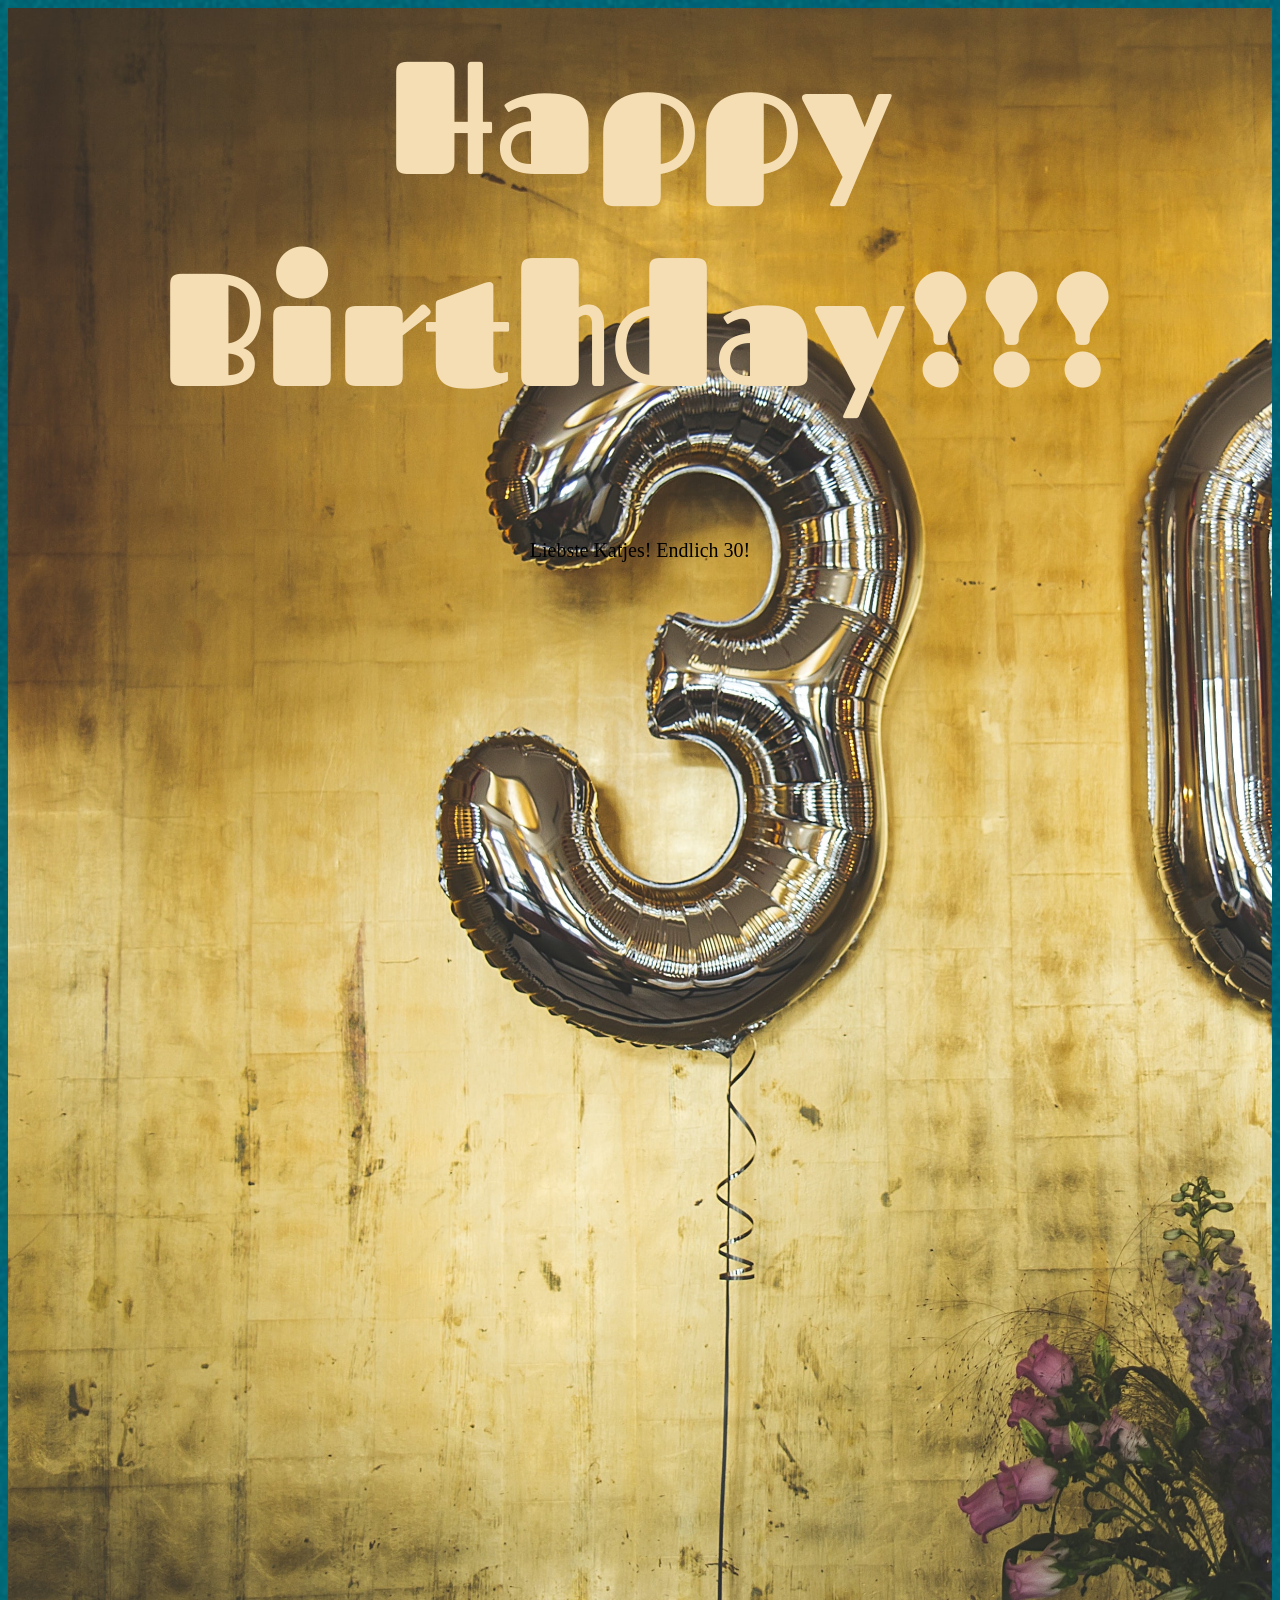
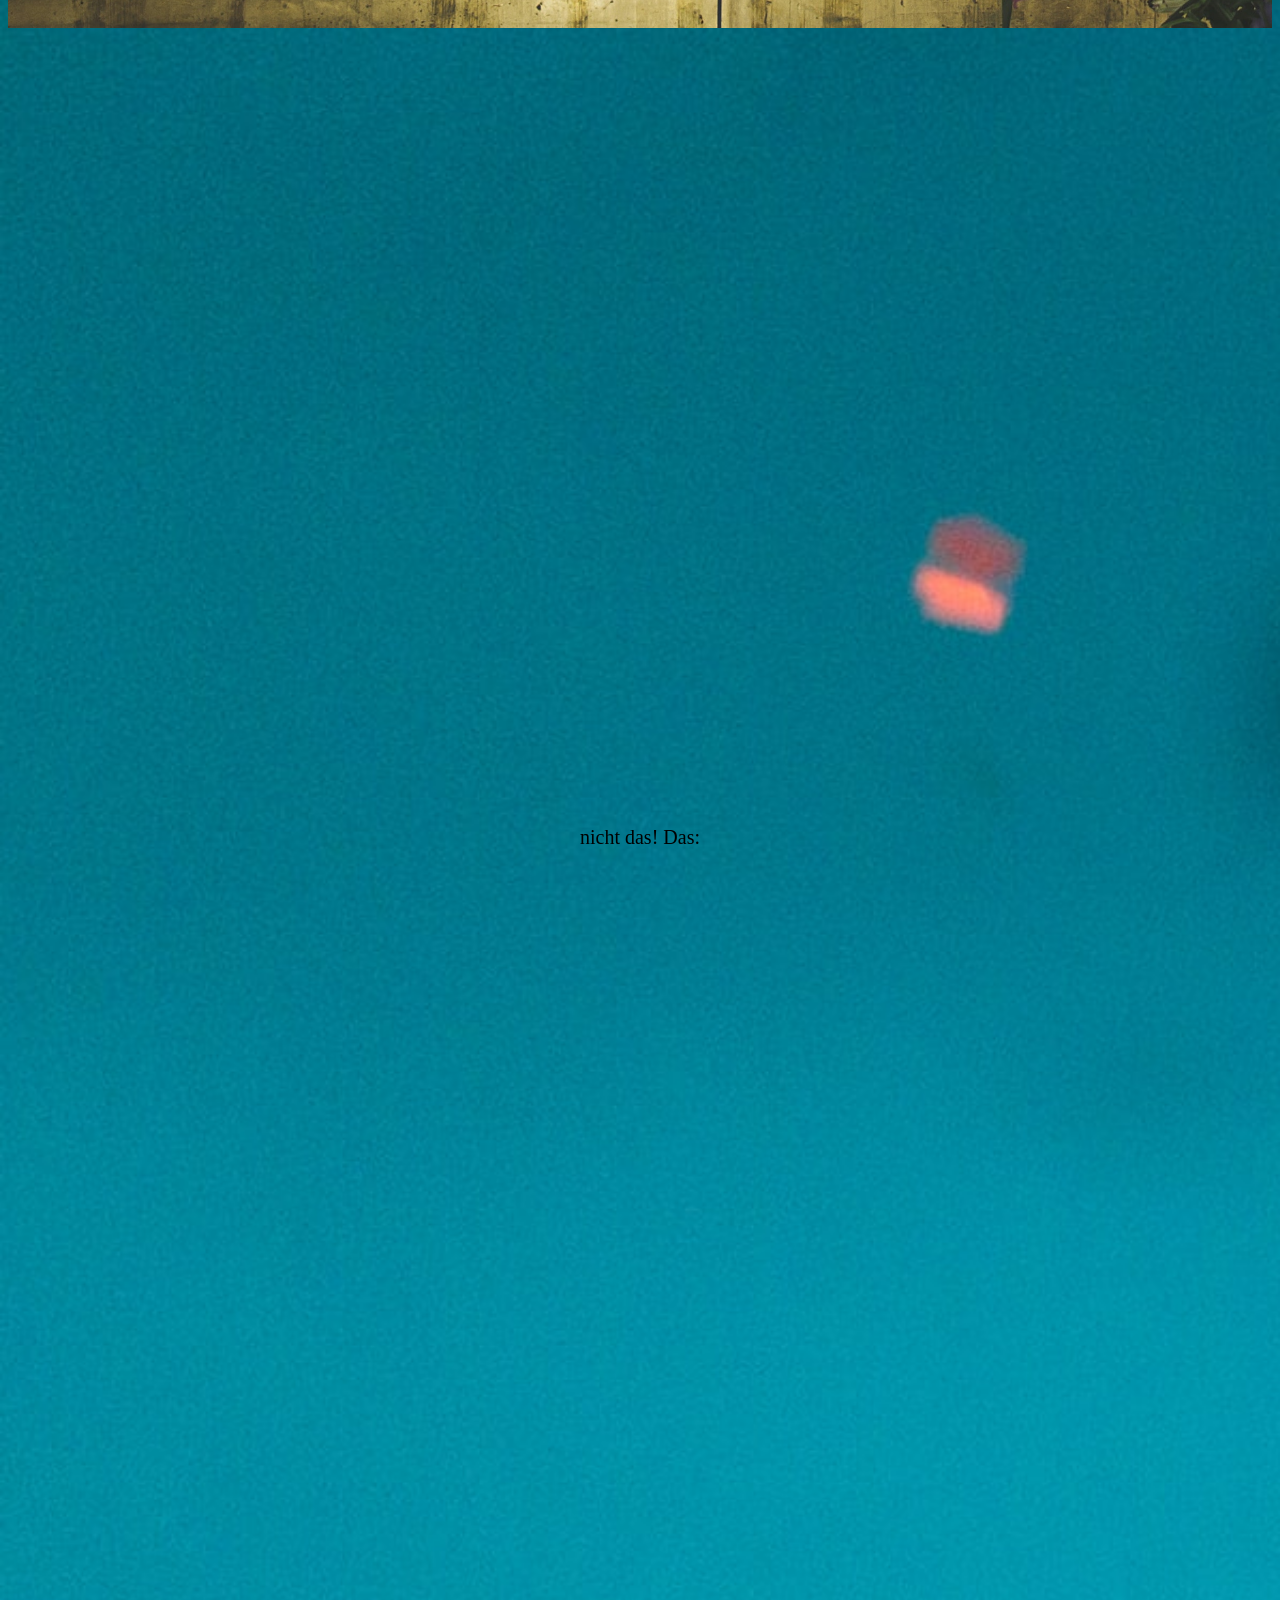
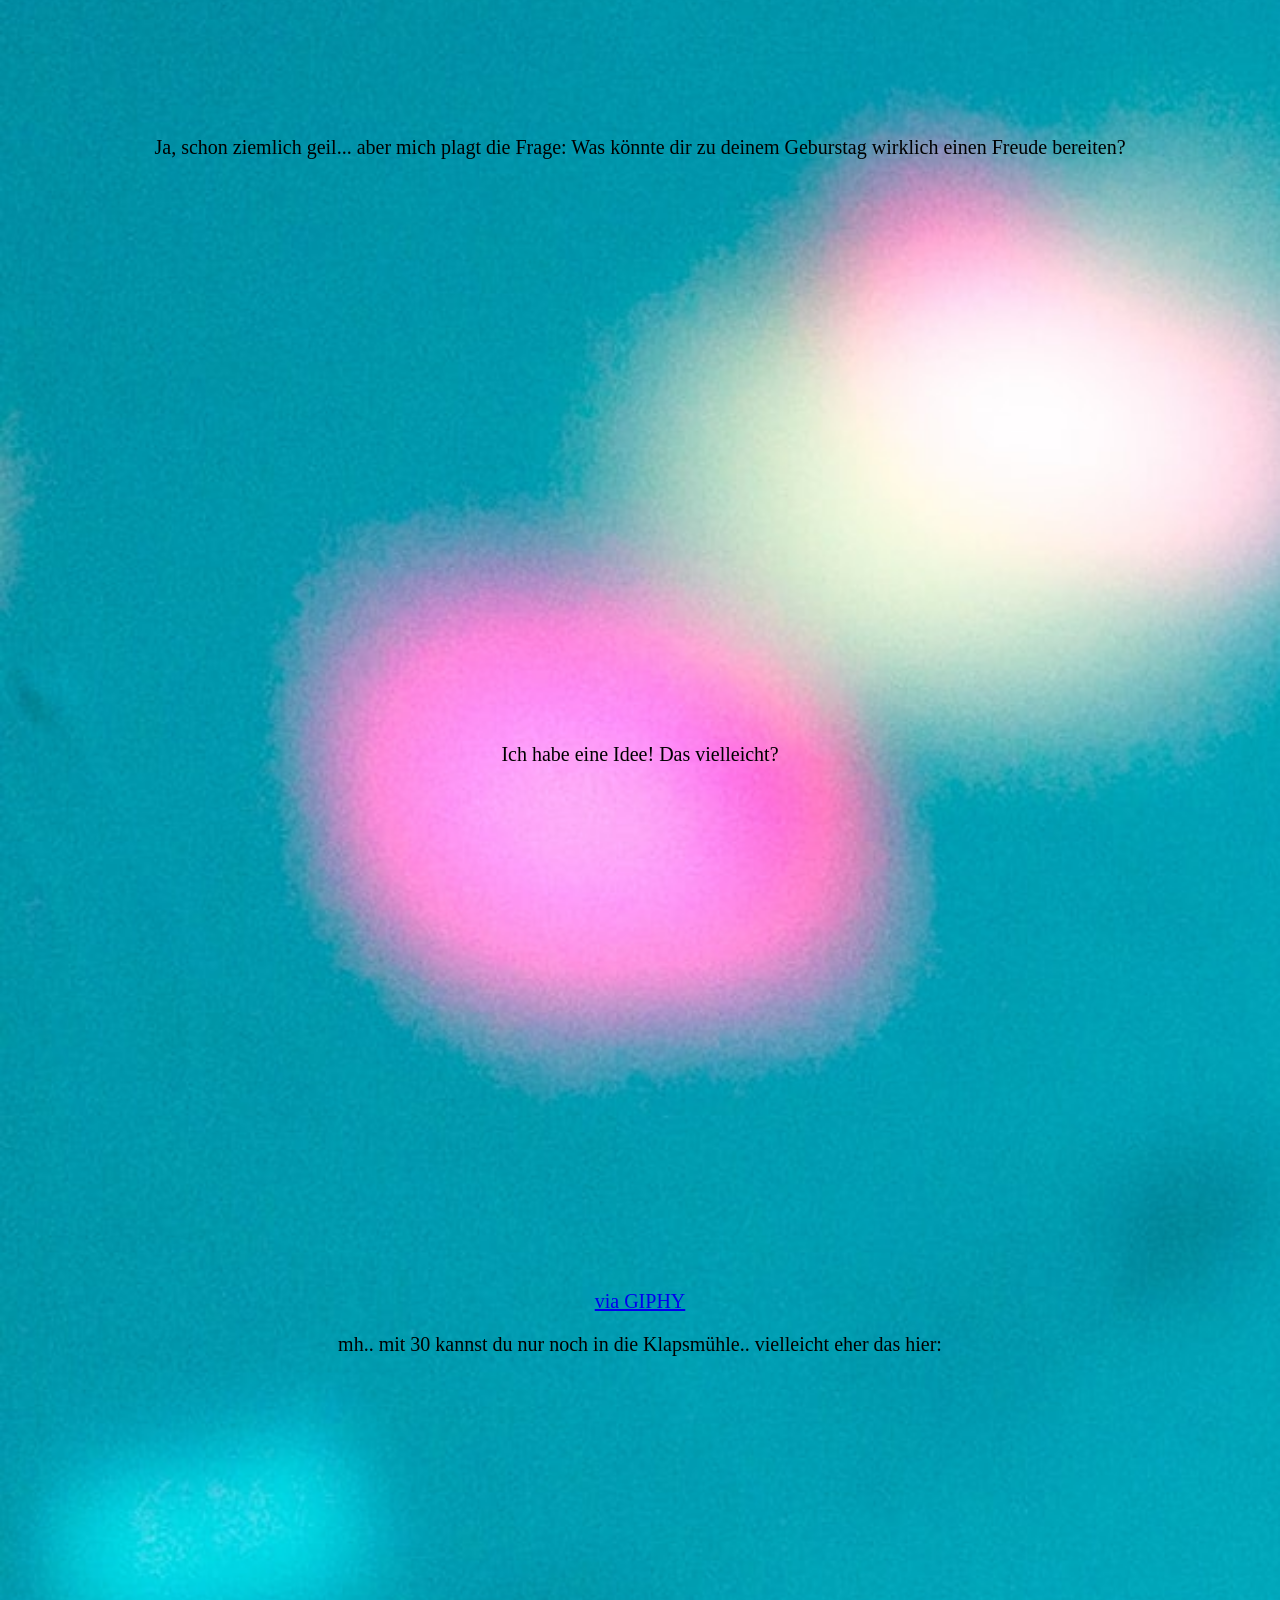
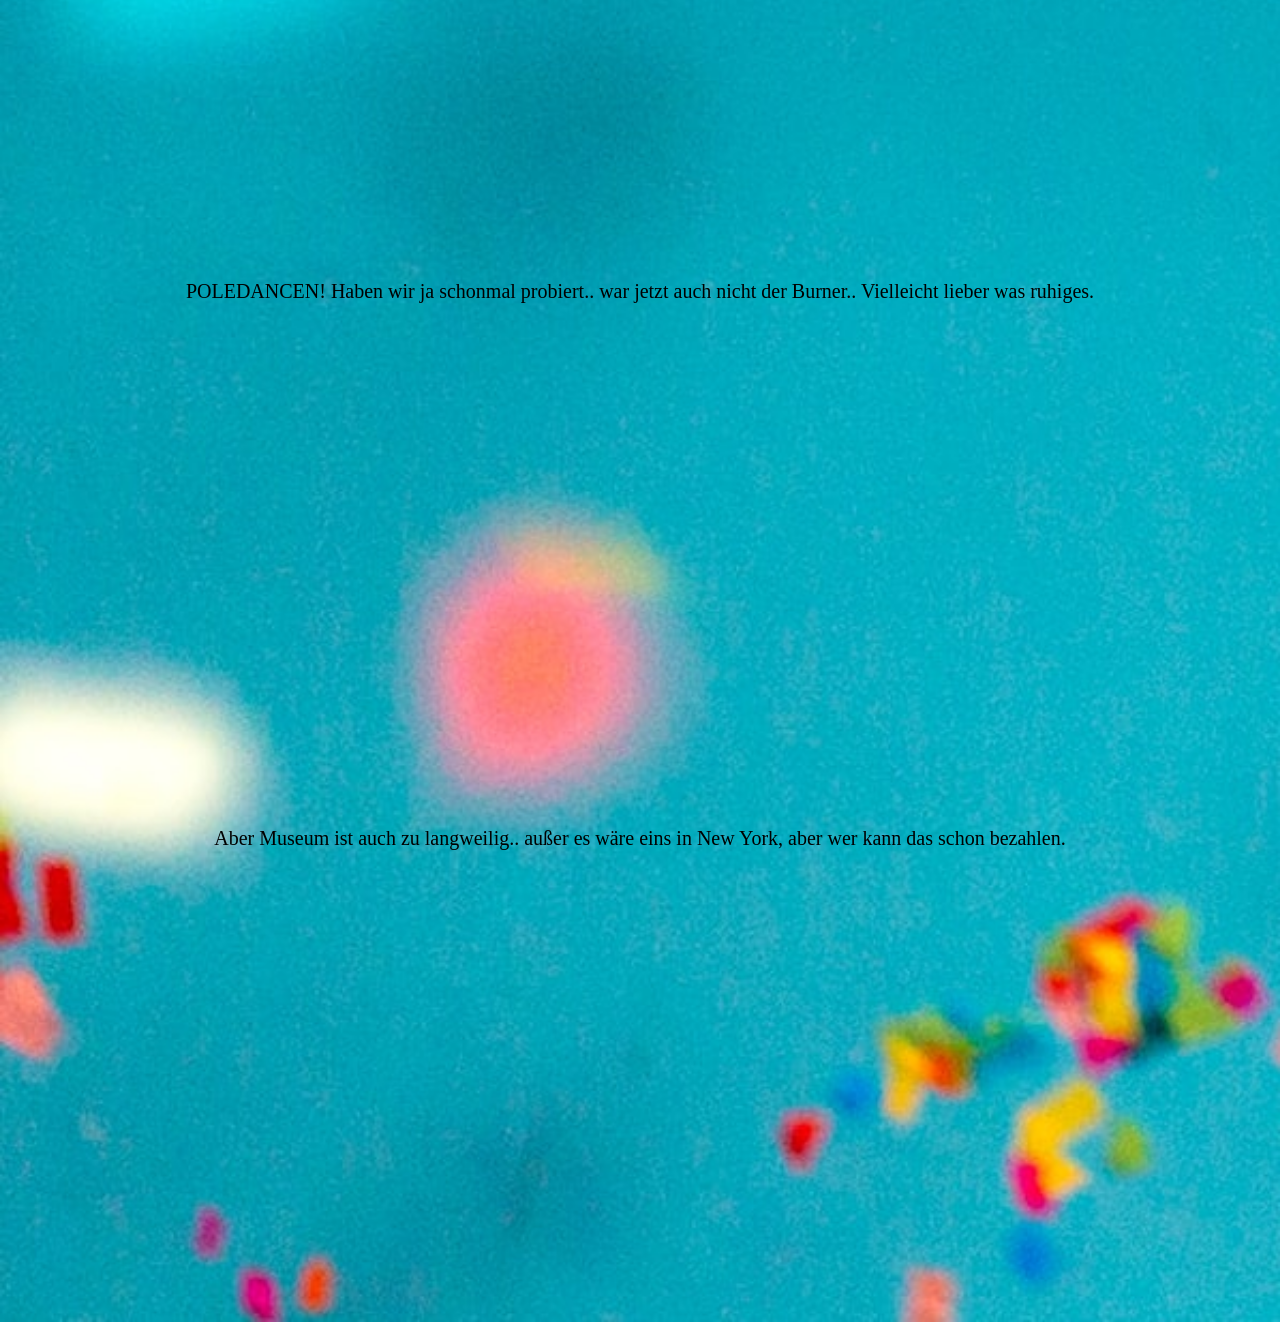
==== Katjas30igster.html @ 301a9f1c "first push to repo" ====
<!DOCTYPE html>
<html lang="en">
<head>
  <meta charset="UTF-8">
  <meta name="viewport" content="width=device-width, initial-scale=1.0">
  <link rel="stylesheet" href="style.css">
  <link rel="stylesheet" href="https://use.fontawesome.com/releases/v5.6.3/css/all.css">
  <!-- JavaScript Bundle with Popper -->
  <!-- <link href="https://cdn.jsdelivr.net/npm/bootstrap@5.0.0-beta2/dist/css/bootstrap.min.css" rel="stylesheet" integrity="sha384-BmbxuPwQa2lc/FVzBcNJ7UAyJxM6wuqIj61tLrc4wSX0szH/Ev+nYRRuWlolflfl" crossorigin="anonymous"> -->
  <title>Katjas 30igster</title>
</head>
<body>

  <div class="first">
    <h1>Happy Birthday!!!</h1>
    <p>Liebste Katjes! Endlich 30! </p>
  </div>

  <div class="gifs">
    <iframe src="https://giphy.com/embed/TiDCLLG0VNyPbTI7Pm" width="480" height="270" frameBorder="0" class="giphy-embed" allowFullScreen></iframe>
    <br>
    <iframe src="https://giphy.com/embed/FDHDP7DREKSlYtHm43" width="384" height="480" frameBorder="0" class="giphy-embed" allowFullScreen></iframe>
    <p>nicht das! Das: </p>
    <iframe src="https://giphy.com/embed/KxiCRZLuQTTaP1aHov" width="480" height="480" frameBorder="0" class="giphy-embed" allowFullScreen></iframe>
    <br>
    <iframe src="https://giphy.com/embed/s2qXK8wAvkHTO" width="480" height="316" frameBorder="0" class="giphy-embed" allowFullScreen></iframe><p>
    <br>
    <p>Ja, schon ziemlich geil... aber mich plagt die Frage: Was könnte dir zu deinem Geburstag wirklich einen Freude bereiten?</p>
    <iframe src="https://giphy.com/embed/64afibPa7ySzhFAf00" width="480" height="480" frameBorder="0" class="giphy-embed" allowFullScreen></iframe><p>
  </div>

<!--   <div class="text">
    <h2>Why I love you</h2>
    <p>Du bist nett :) Hoffentlich können wir bald wieder alles so machen wie sonst auch:</p>
  </div> -->

  <div class="gifs">
    <p>Ich habe eine Idee! Das vielleicht?</p>
    <iframe src="https://giphy.com/embed/1qZ7Ny4dYqhxwftGvG" width="461" height="480" frameBorder="0" class="giphy-embed" allowFullScreen></iframe><p><a href="https://giphy.com/gifs/perfect-loops-holli-1qZ7Ny4dYqhxwftGvG">via GIPHY</a></p>
    <p>mh.. mit 30 kannst du nur noch in die Klapsmühle.. vielleicht eher das hier:</p>
    <iframe src="https://giphy.com/embed/DOJ1gcvuzQb9m" width="444" height="480" frameBorder="0" class="giphy-embed" allowFullScreen></iframe><p>
      <p>POLEDANCEN! Haben wir ja schonmal probiert.. war jetzt auch nicht der Burner.. Vielleicht lieber was ruhiges.</p>
      <iframe src="https://giphy.com/embed/D0CdAhLDkmhEs" width="329" height="480" frameBorder="0" class="giphy-embed" allowFullScreen></iframe><p>
        <p>Aber Museum ist auch zu langweilig.. außer es wäre eins in New York, aber wer kann das schon bezahlen.</p>
        <iframe src="https://giphy.com/embed/QUL4i6On4IQA2MdxaK" width="480" height="400" frameBorder="0" class="giphy-embed" allowFullScreen></iframe><p>
  </div>
  <script src="https://cdn.jsdelivr.net/npm/bootstrap@5.0.0-beta2/dist/js/bootstrap.bundle.min.js" integrity="sha384-b5kHyXgcpbZJO/tY9Ul7kGkf1S0CWuKcCD38l8YkeH8z8QjE0GmW1gYU5S9FOnJ0" crossorigin="anonymous"></script>
</body>
</html>
---- style.css ----
@import url(https://fonts.google.com/specimen/Quicksand?sidebar.open=true&selection.family=Quicksand:wght@300);
@import url(https://fonts.google.com/specimen/Lexend+Zetta?selection.family=Lexend+Zetta|Quicksand:wght@300#standard-styles);
@import url('https://fonts.googleapis.com/css2?family=Fascinate&display=swap');

<style>

  body {}


  body {
    background-image: url('images/jason-leung-Xaanw0s0pMk-unsplash.jpg');
    background-size: cover;
  }

  h1 {
    font-family: 'Fascinate', cursive;
    color: wheat;
    font-size: 10em;
    margin-block-start: 0;
      }

  p {
    font-family:'Quicksand';
    font-size: 20px;
;  }

  .first {
    background-image: url('images/johannes-w-qaIQk1TVon8-unsplash.jpg');
    height: 180vh;
    background-repeat: no-repeat;
    background-size: cover;
    text-align: center;
  }

  .gifs {
    text-align: center;
    padding: 20px 0px;
  }
  .text{
    height: 40em;
    text-align: center;
    padding-top: 10em;
  }
</style>
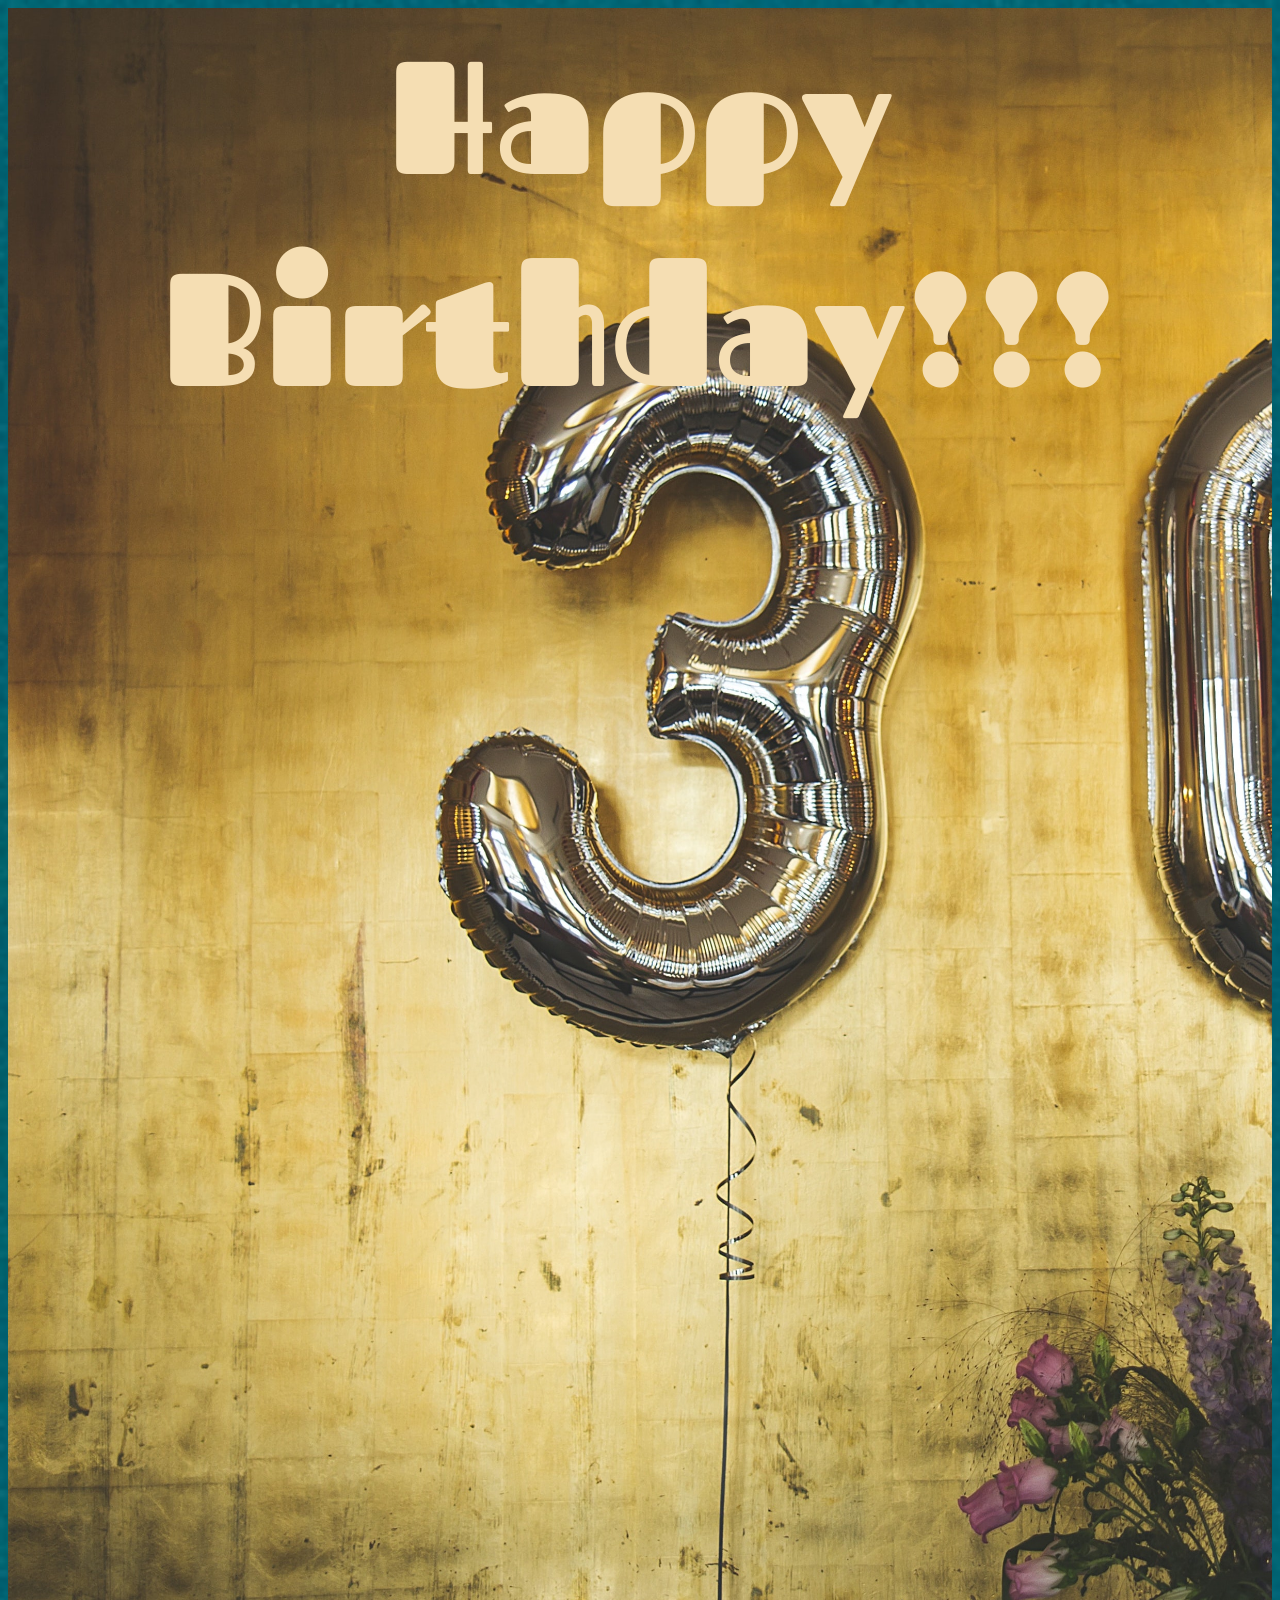
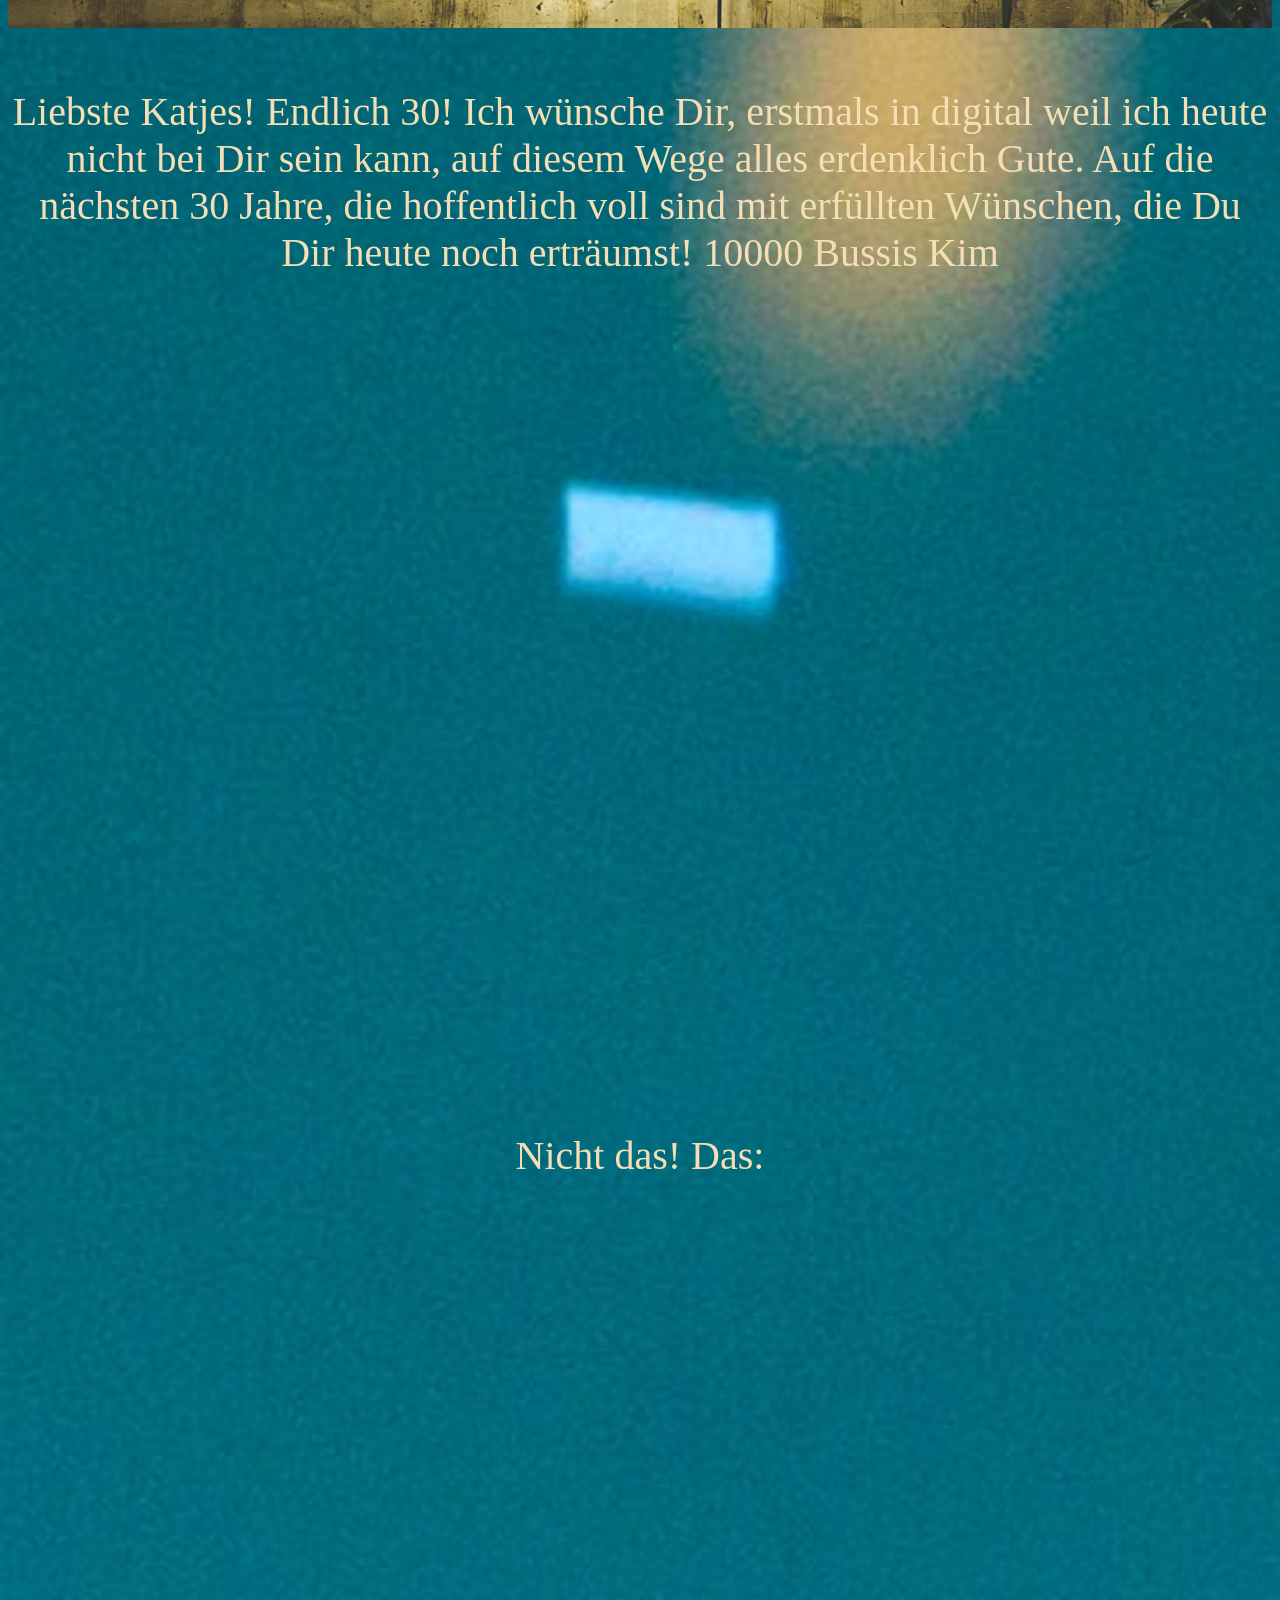
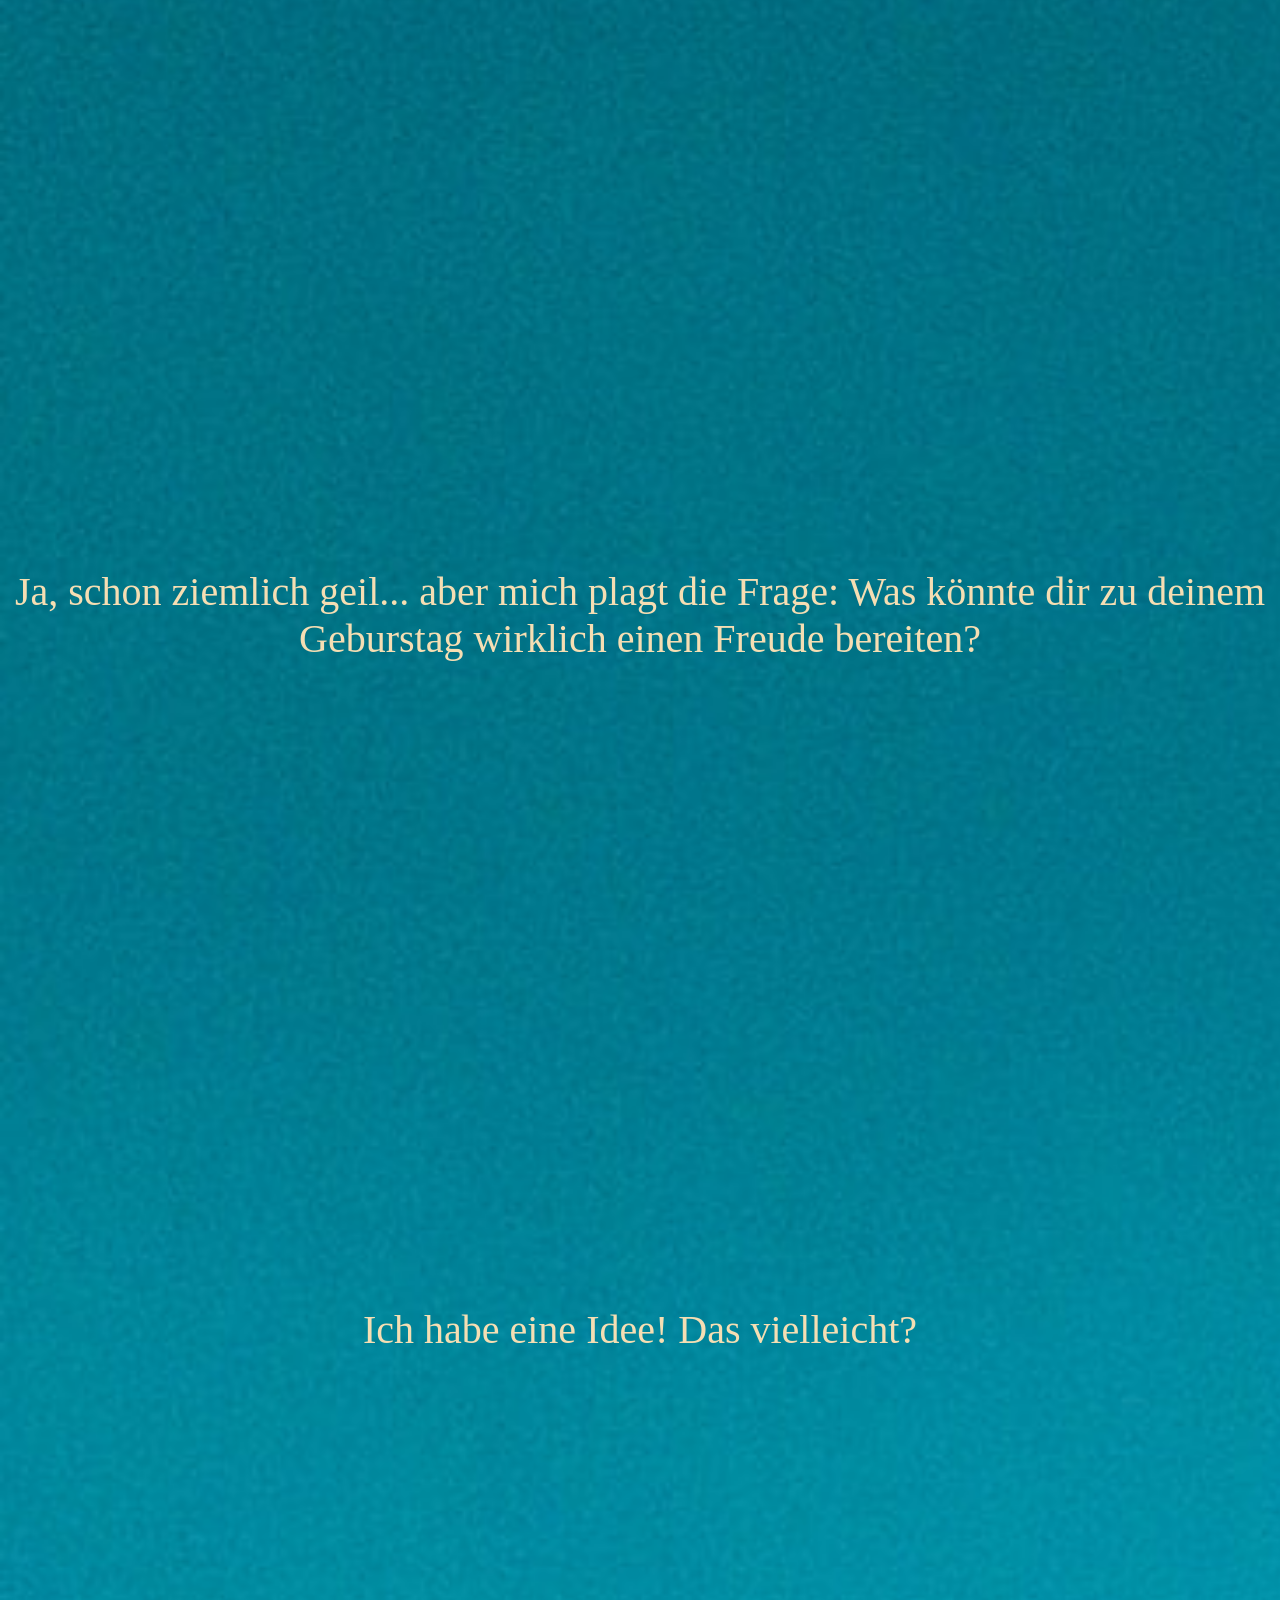
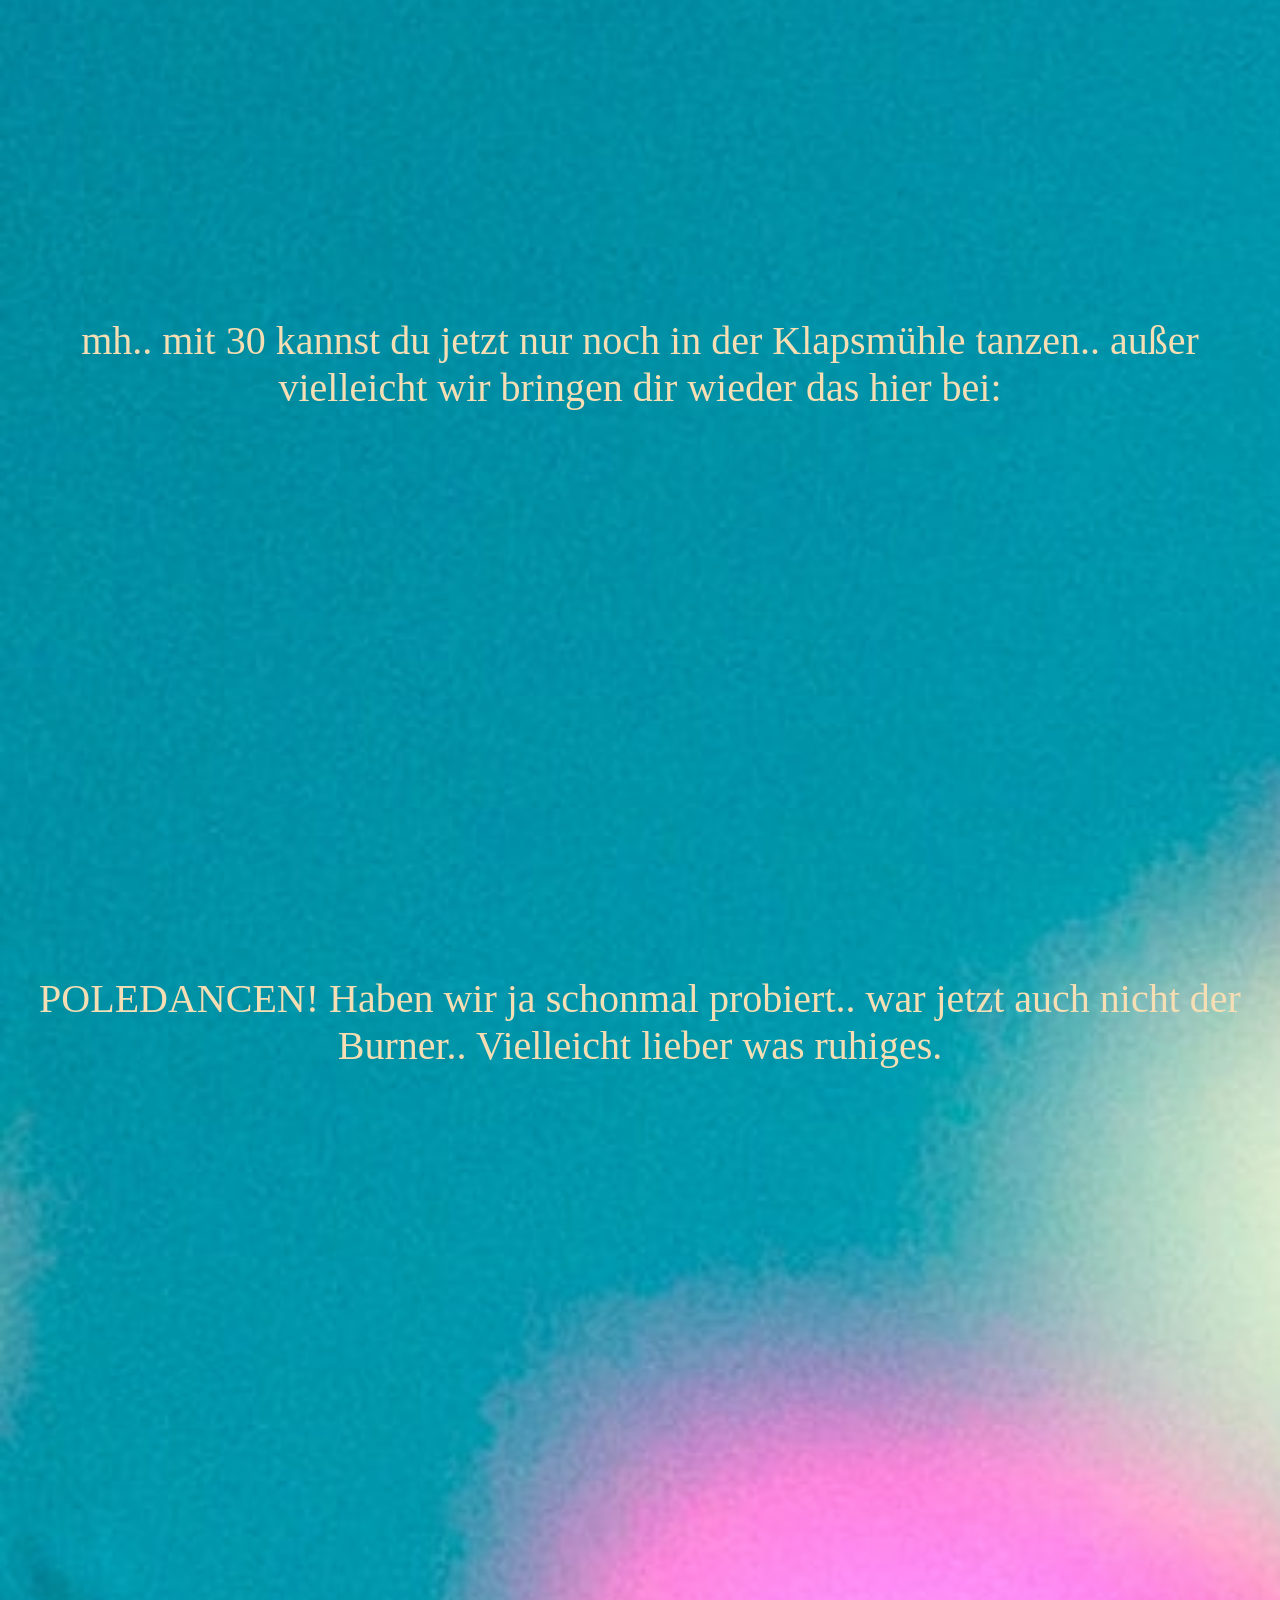
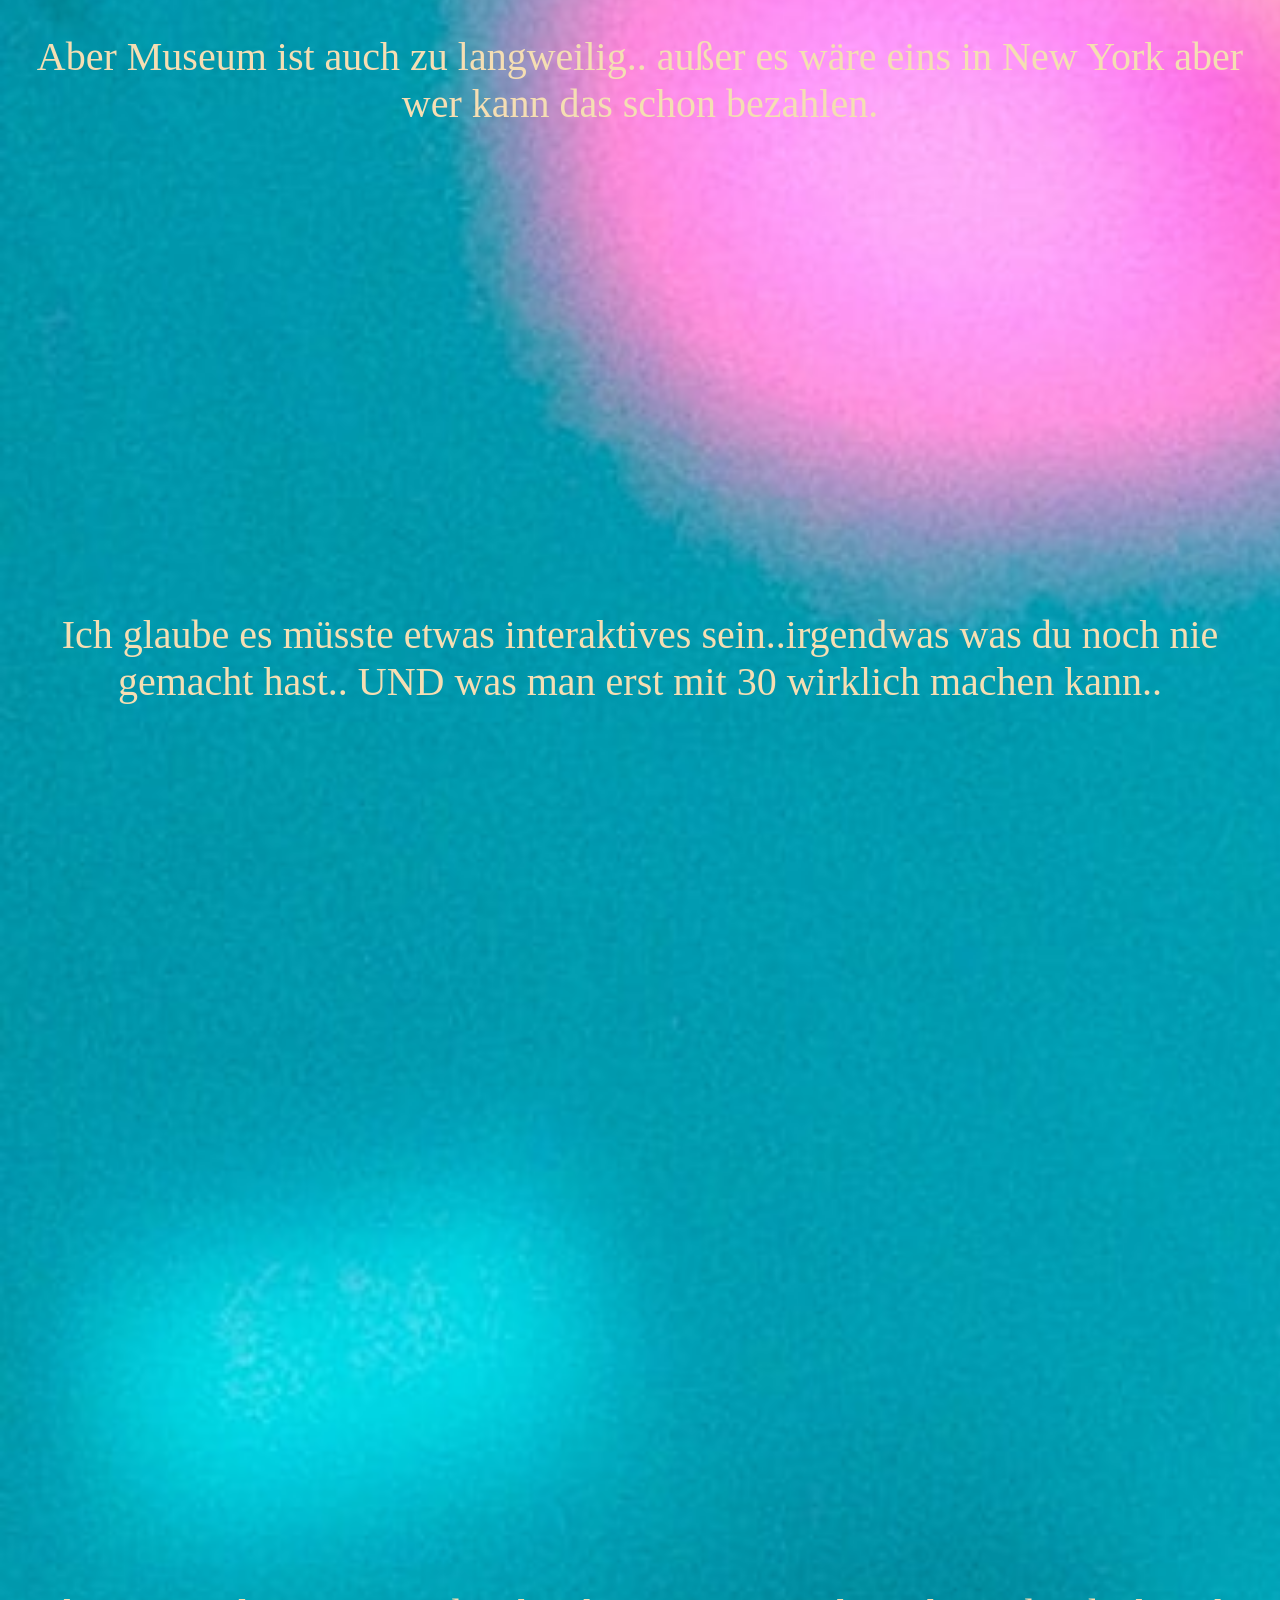
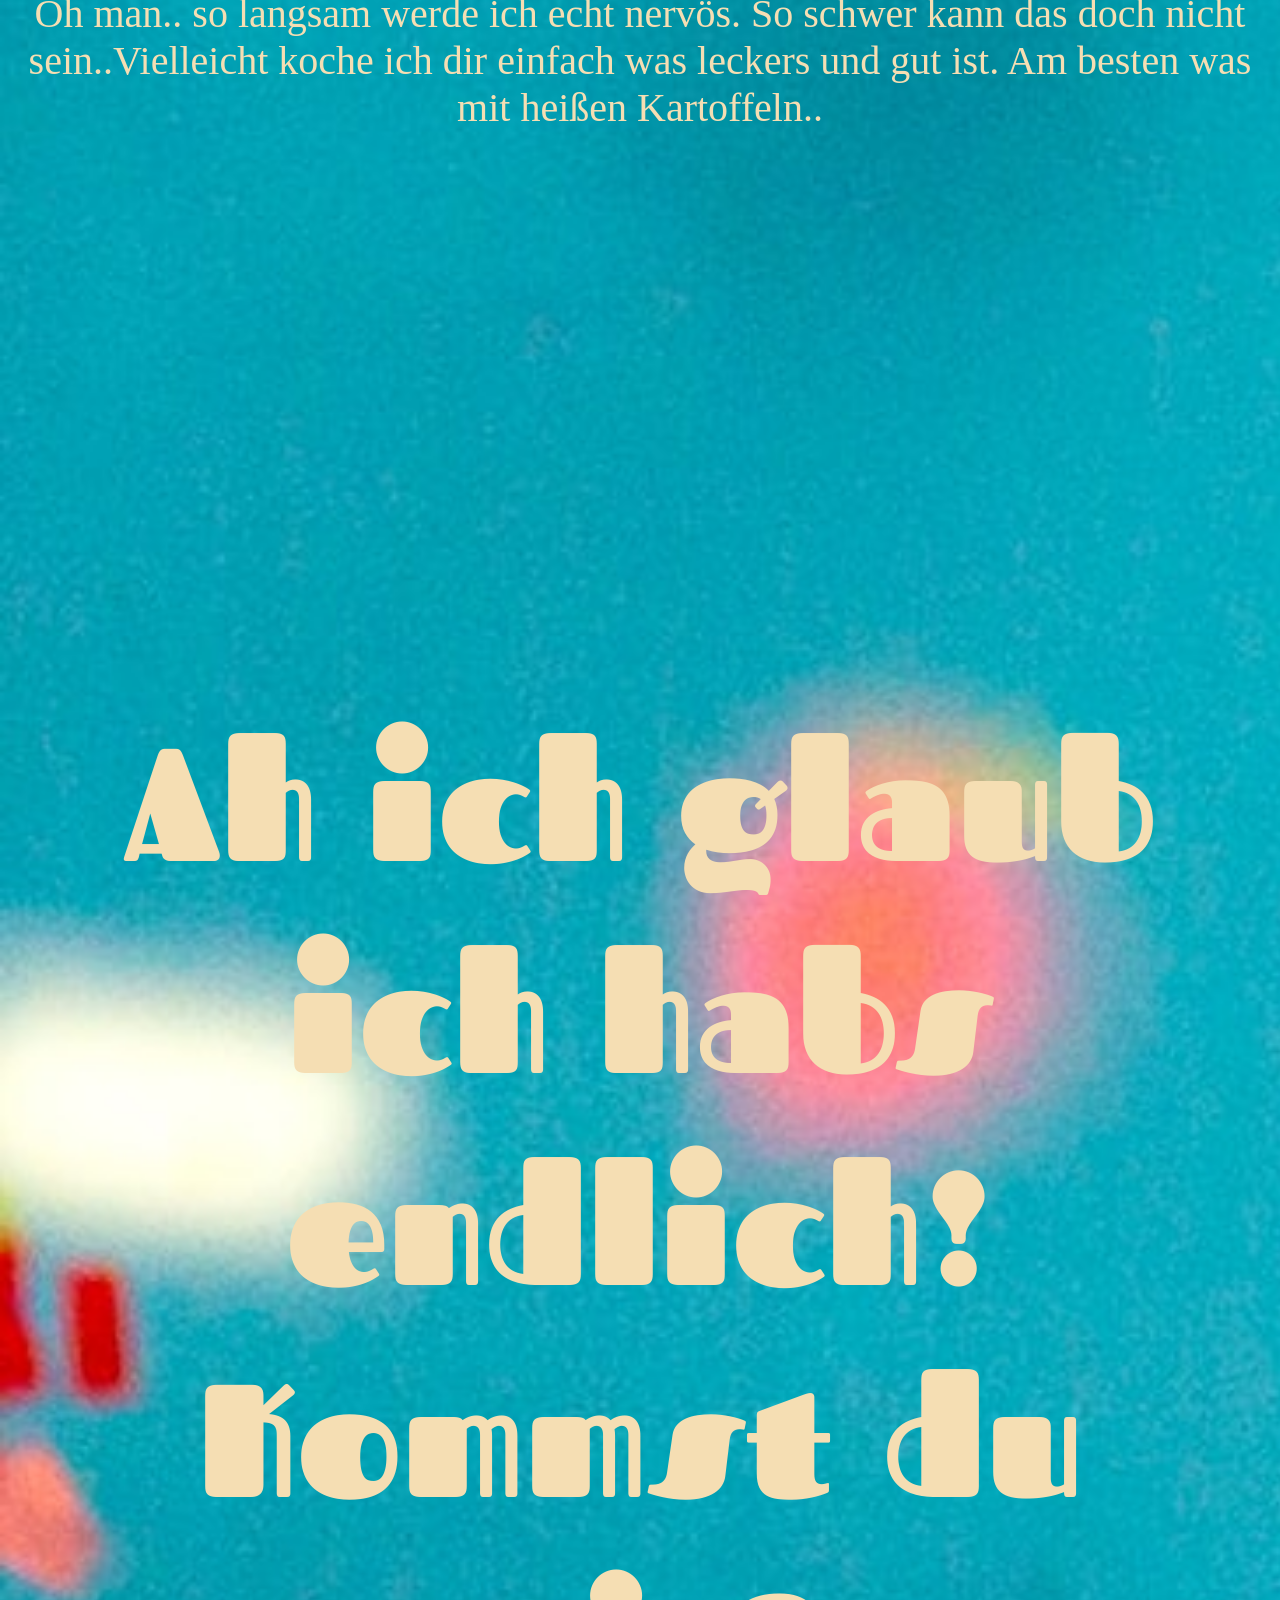
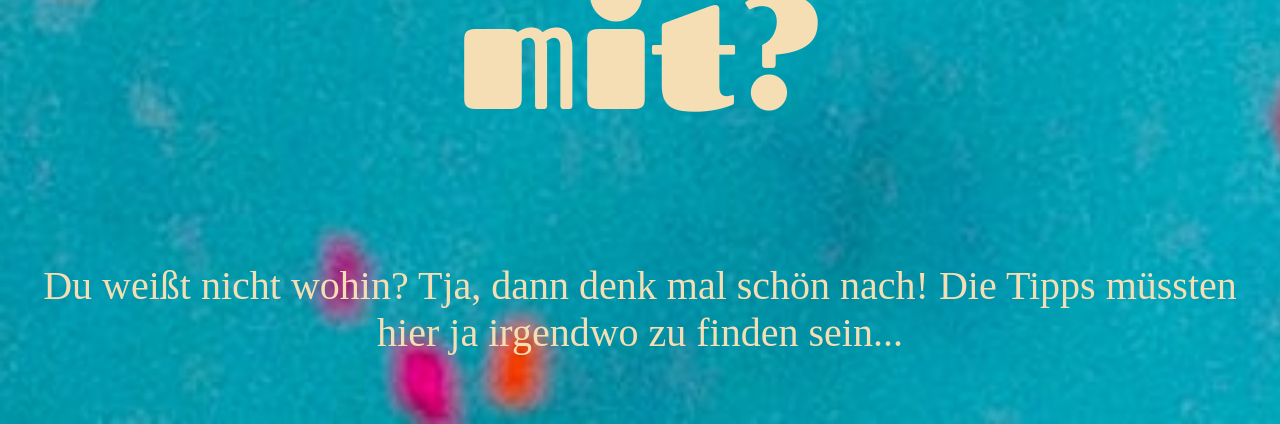
==== commit 40c816ef: "Changes" ====
--- a/Katjas30igster.html
+++ b/Katjas30igster.html
@@ -13,15 +13,18 @@
 
   <div class="first">
     <h1>Happy Birthday!!!</h1>
-    <p>Liebste Katjes! Endlich 30! </p>
+
   </div>
 
   <div class="gifs">
+    <p>Liebste Katjes! Endlich 30! Ich wünsche Dir, erstmals in digital weil ich heute nicht bei Dir sein kann, auf diesem Wege alles erdenklich Gute. Auf die nächsten 30 Jahre, die hoffentlich voll sind mit erfüllten Wünschen, die Du Dir heute noch erträumst! 10000 Bussis Kim</p>
     <iframe src="https://giphy.com/embed/TiDCLLG0VNyPbTI7Pm" width="480" height="270" frameBorder="0" class="giphy-embed" allowFullScreen></iframe>
     <br>
     <iframe src="https://giphy.com/embed/FDHDP7DREKSlYtHm43" width="384" height="480" frameBorder="0" class="giphy-embed" allowFullScreen></iframe>
-    <p>nicht das! Das: </p>
+    <BR></BR>
+    <p>Nicht das! Das: </p>
     <iframe src="https://giphy.com/embed/KxiCRZLuQTTaP1aHov" width="480" height="480" frameBorder="0" class="giphy-embed" allowFullScreen></iframe>
+    <br>
     <br>
     <iframe src="https://giphy.com/embed/s2qXK8wAvkHTO" width="480" height="316" frameBorder="0" class="giphy-embed" allowFullScreen></iframe><p>
     <br>
@@ -36,14 +39,24 @@
 
   <div class="gifs">
     <p>Ich habe eine Idee! Das vielleicht?</p>
-    <iframe src="https://giphy.com/embed/1qZ7Ny4dYqhxwftGvG" width="461" height="480" frameBorder="0" class="giphy-embed" allowFullScreen></iframe><p><a href="https://giphy.com/gifs/perfect-loops-holli-1qZ7Ny4dYqhxwftGvG">via GIPHY</a></p>
-    <p>mh.. mit 30 kannst du nur noch in die Klapsmühle.. vielleicht eher das hier:</p>
+    <iframe src="https://giphy.com/embed/1qZ7Ny4dYqhxwftGvG" width="461" height="480" frameBorder="0" class="giphy-embed" allowFullScreen></iframe><p>
+    <p>mh.. mit 30 kannst du jetzt nur noch in der Klapsmühle tanzen.. außer vielleicht wir bringen dir wieder das hier bei:</p>
     <iframe src="https://giphy.com/embed/DOJ1gcvuzQb9m" width="444" height="480" frameBorder="0" class="giphy-embed" allowFullScreen></iframe><p>
       <p>POLEDANCEN! Haben wir ja schonmal probiert.. war jetzt auch nicht der Burner.. Vielleicht lieber was ruhiges.</p>
       <iframe src="https://giphy.com/embed/D0CdAhLDkmhEs" width="329" height="480" frameBorder="0" class="giphy-embed" allowFullScreen></iframe><p>
-        <p>Aber Museum ist auch zu langweilig.. außer es wäre eins in New York, aber wer kann das schon bezahlen.</p>
-        <iframe src="https://giphy.com/embed/QUL4i6On4IQA2MdxaK" width="480" height="400" frameBorder="0" class="giphy-embed" allowFullScreen></iframe><p>
+      <p>Aber Museum ist auch zu langweilig.. außer es wäre eins in New York aber wer kann das schon bezahlen.</p>
+      <iframe src="https://giphy.com/embed/QUL4i6On4IQA2MdxaK" width="480" height="400" frameBorder="0" class="giphy-embed" allowFullScreen></iframe><p>
+      <p>Ich glaube es müsste etwas interaktives sein..irgendwas was du noch nie gemacht hast.. UND was man erst mit 30 wirklich machen kann..</p>
+      <iframe src="https://giphy.com/embed/DWo6beGJTTqFi" width="480" height="317" frameBorder="0" class="giphy-embed" allowFullScreen></iframe>
+      <br>
+      <iframe src="https://giphy.com/embed/3ov9jU0dcwWm6at06k" width="480" height="480" frameBorder="0" class="giphy-embed" allowFullScreen></iframe>
+      <p>Oh man.. so langsam werde ich echt nervös. So schwer kann das doch nicht sein..Vielleicht koche ich dir einfach was leckers und gut ist. Am besten was mit heißen Kartoffeln..</p>
+      <iframe src="https://giphy.com/embed/pORes5MHGkISs" width="461" height="480" frameBorder="0" class="giphy-embed" allowFullScreen></iframe><p>
+      <h1>Ah ich glaub ich habs endlich! Kommst du mit?</h1>
+      <p>Du weißt nicht wohin? Tja, dann denk mal schön nach! Die Tipps müssten hier ja irgendwo zu finden sein...</p>
   </div>
+
+
   <script src="https://cdn.jsdelivr.net/npm/bootstrap@5.0.0-beta2/dist/js/bootstrap.bundle.min.js" integrity="sha384-b5kHyXgcpbZJO/tY9Ul7kGkf1S0CWuKcCD38l8YkeH8z8QjE0GmW1gYU5S9FOnJ0" crossorigin="anonymous"></script>
 </body>
 </html>
--- a/style.css
+++ b/style.css
@@ -21,7 +21,8 @@
 
   p {
     font-family:'Quicksand';
-    font-size: 20px;
+    font-size: 40px;
+    color: wheat;
 ;  }
 
   .first {
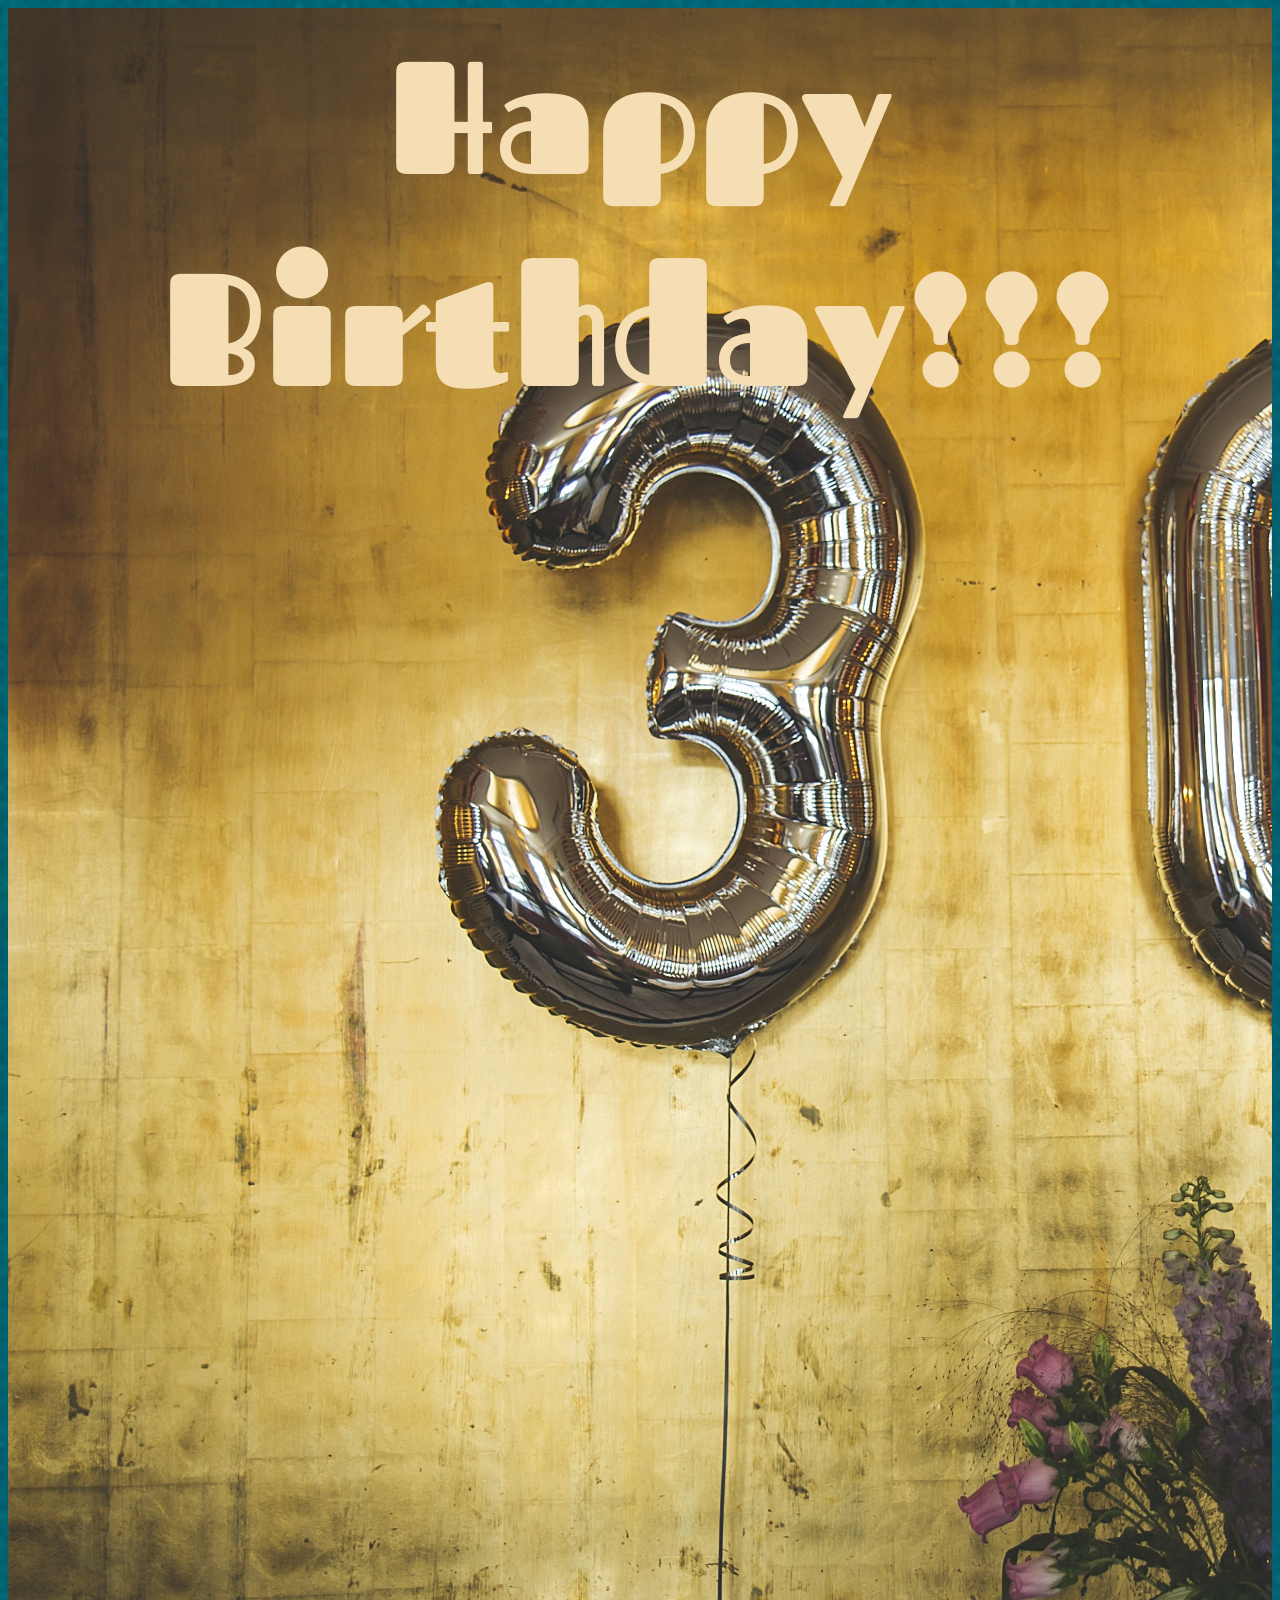
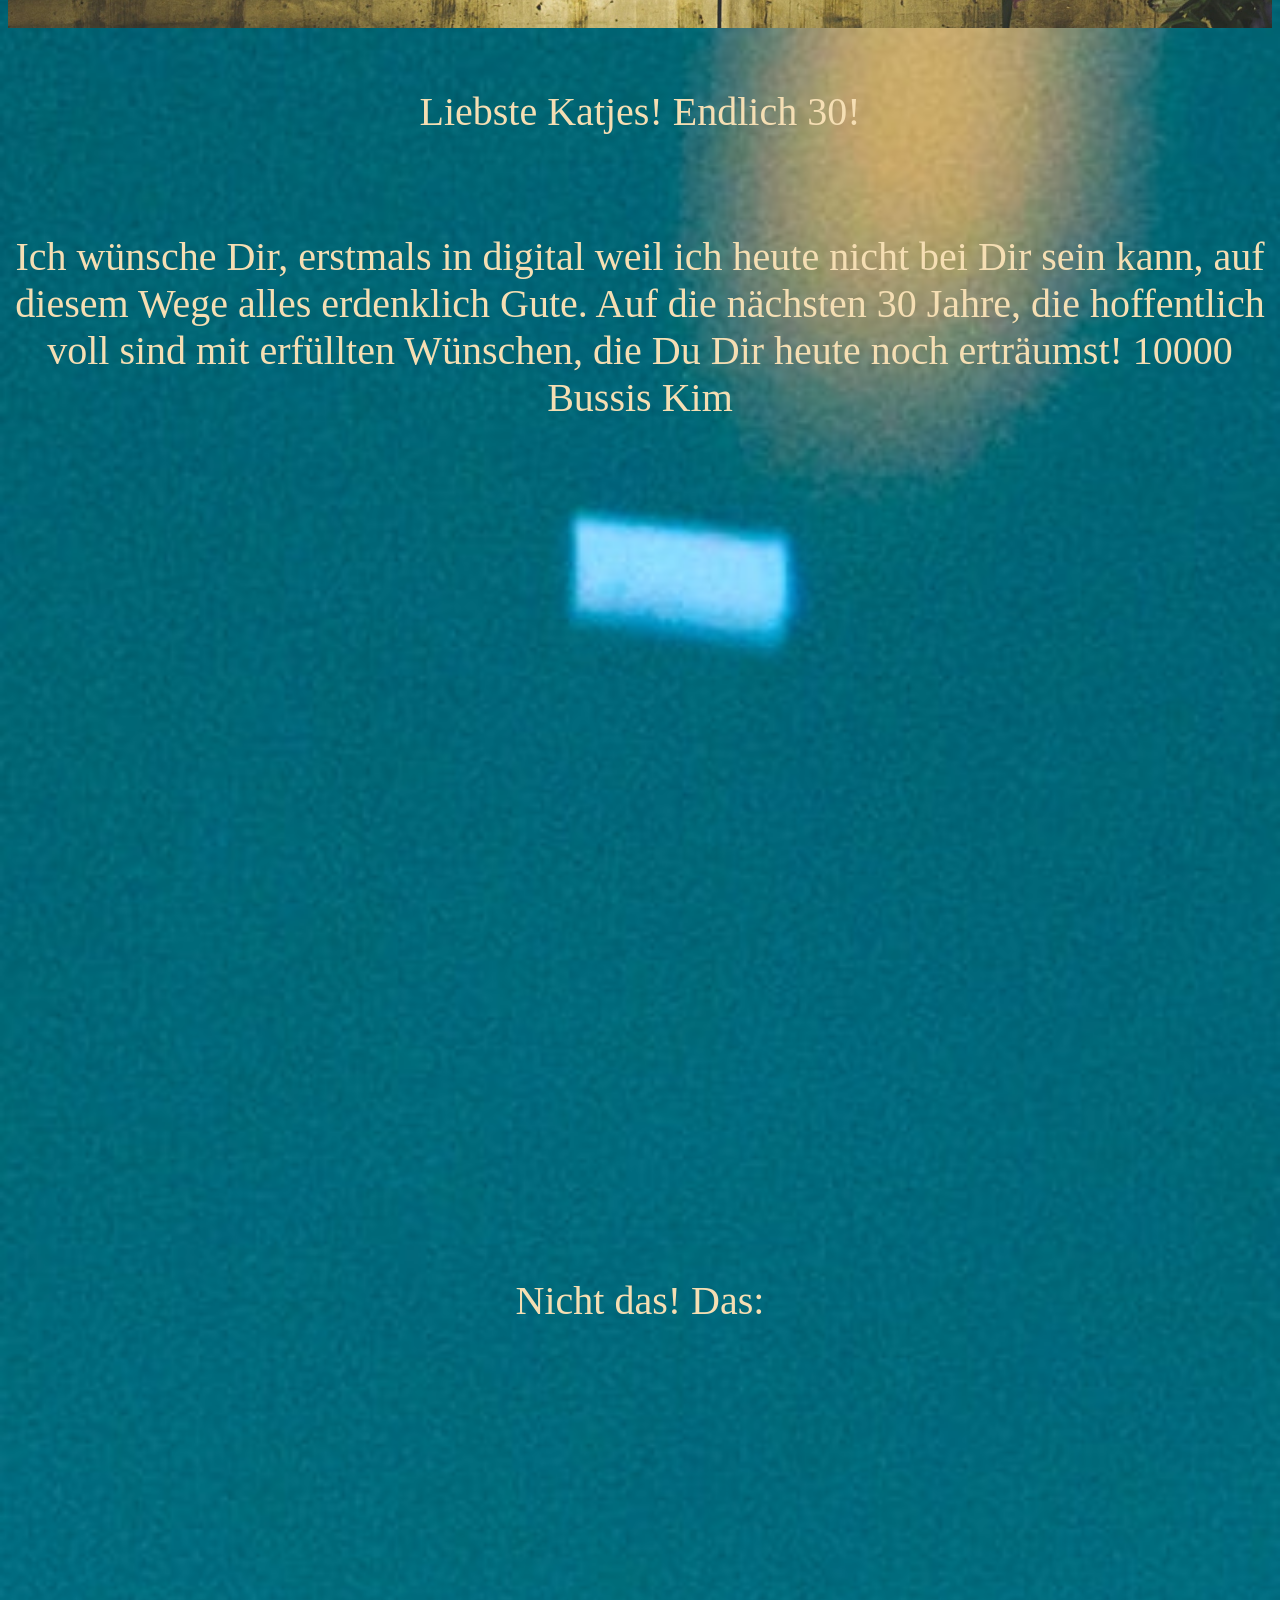
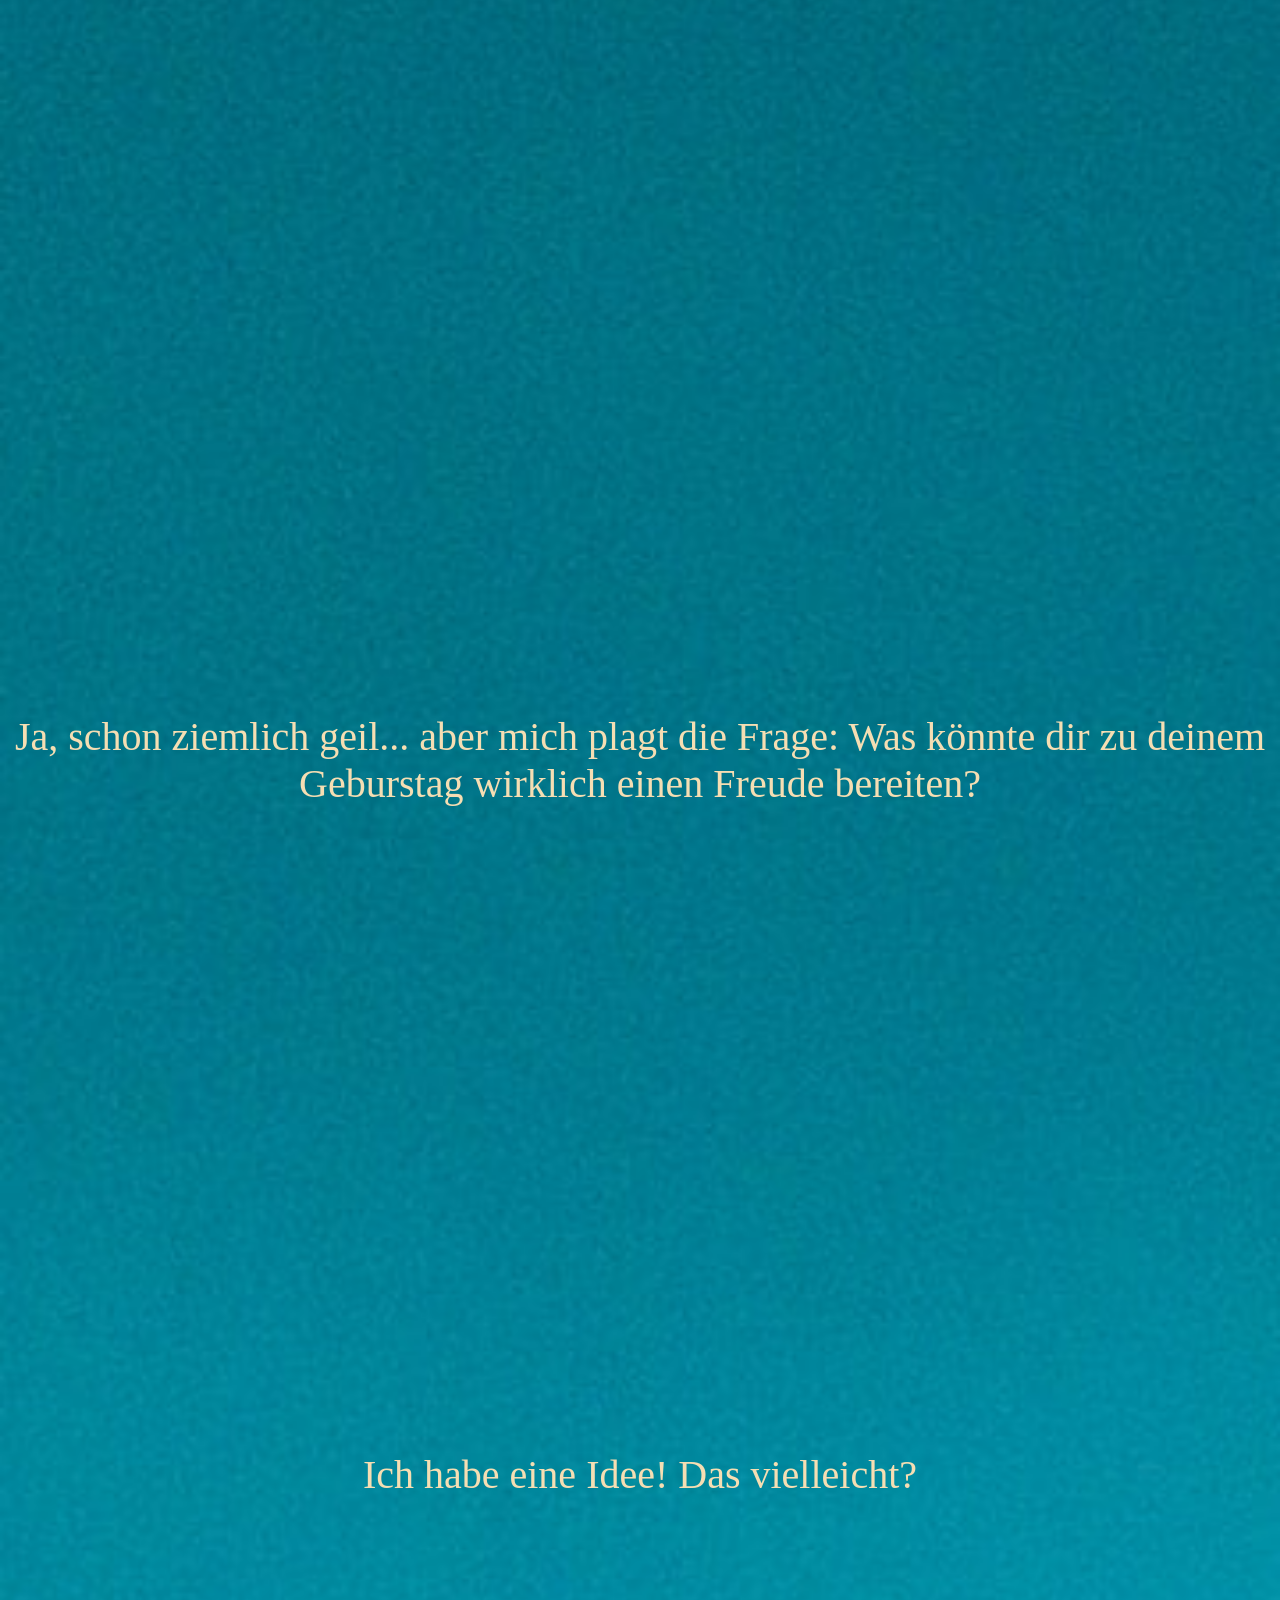
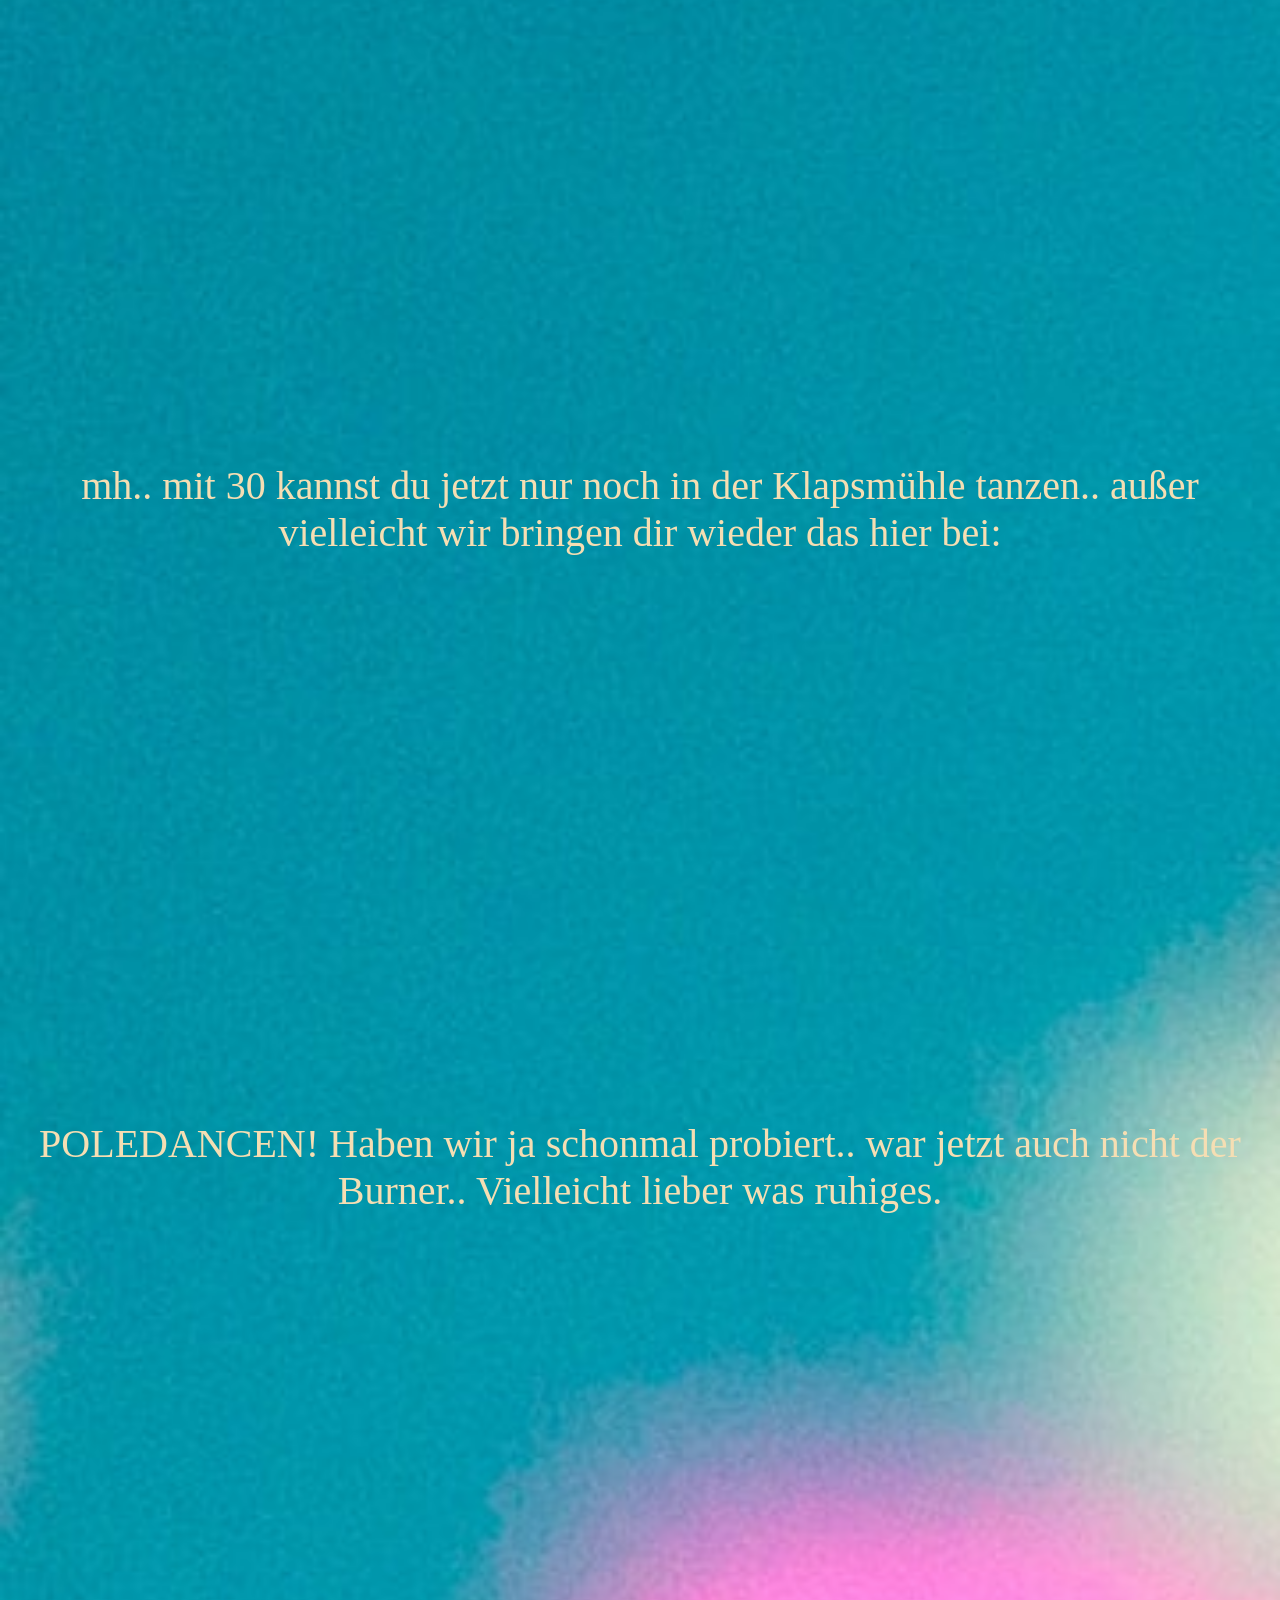
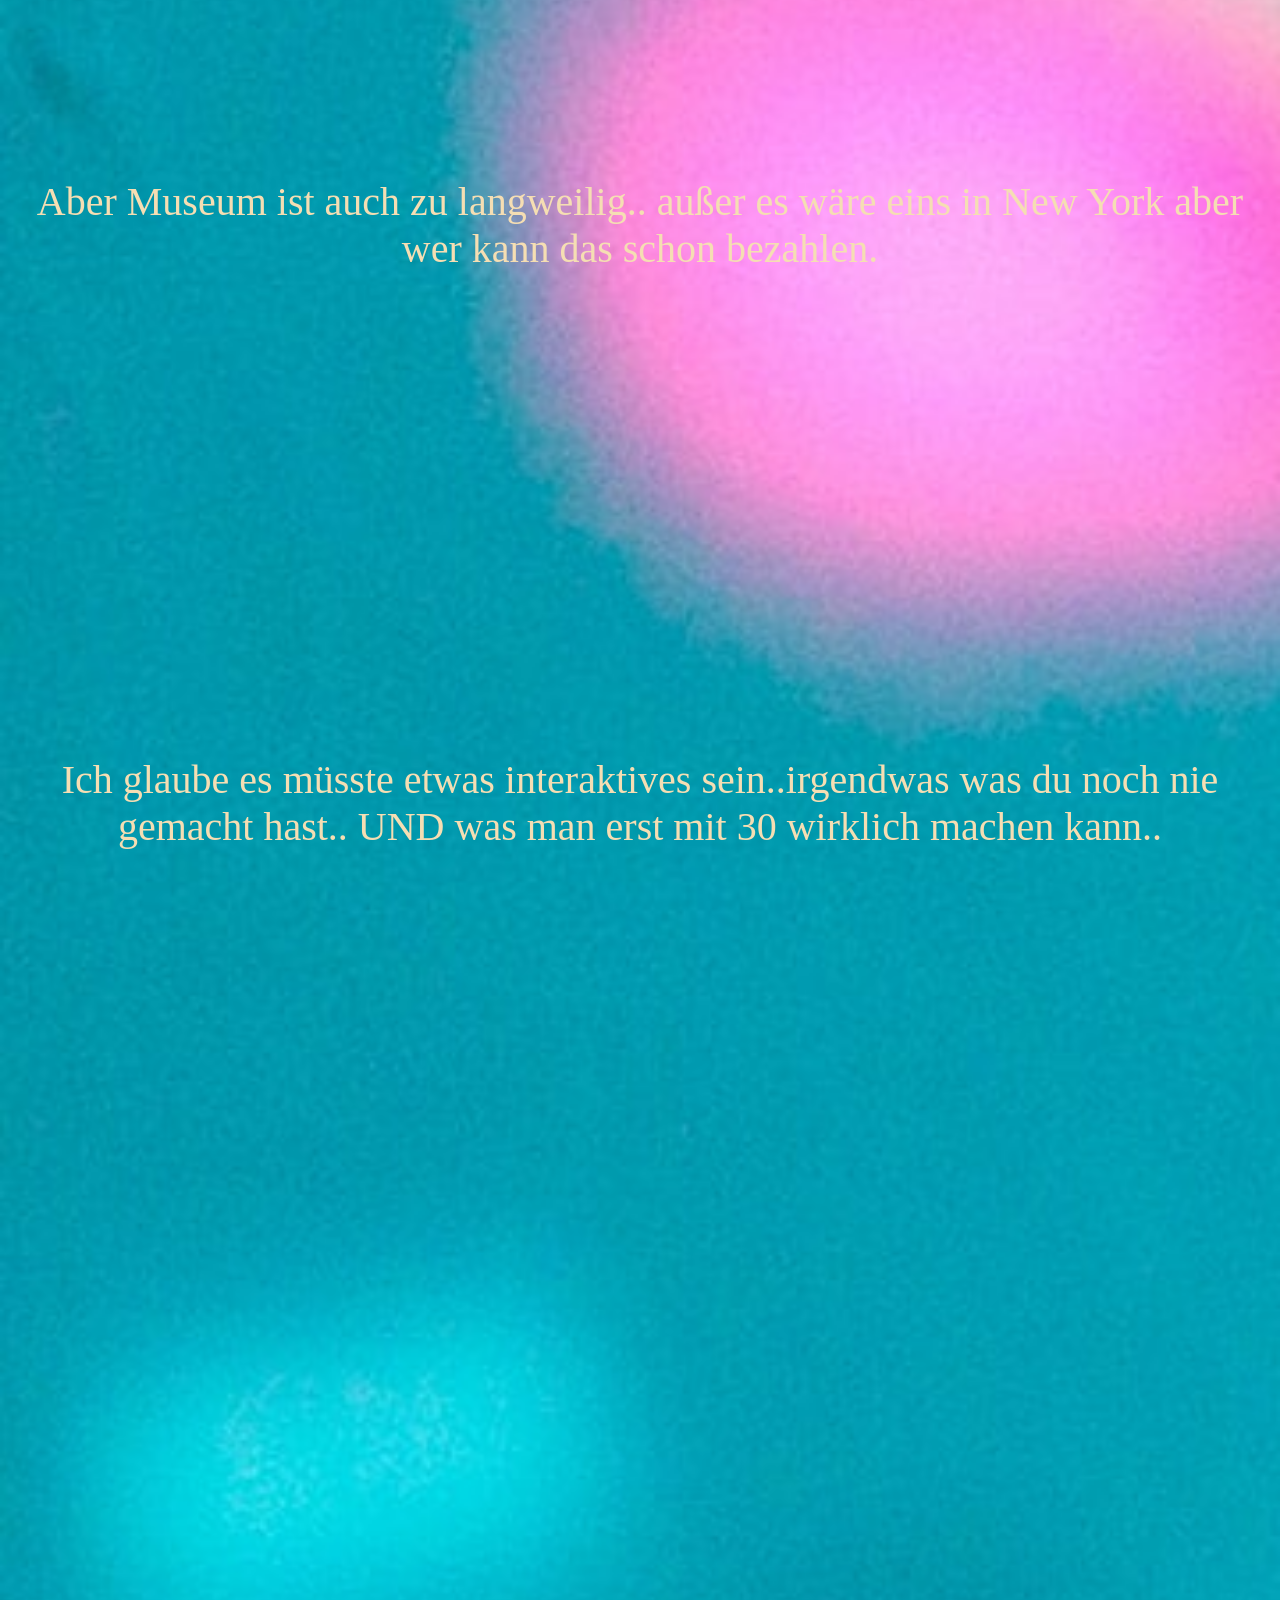
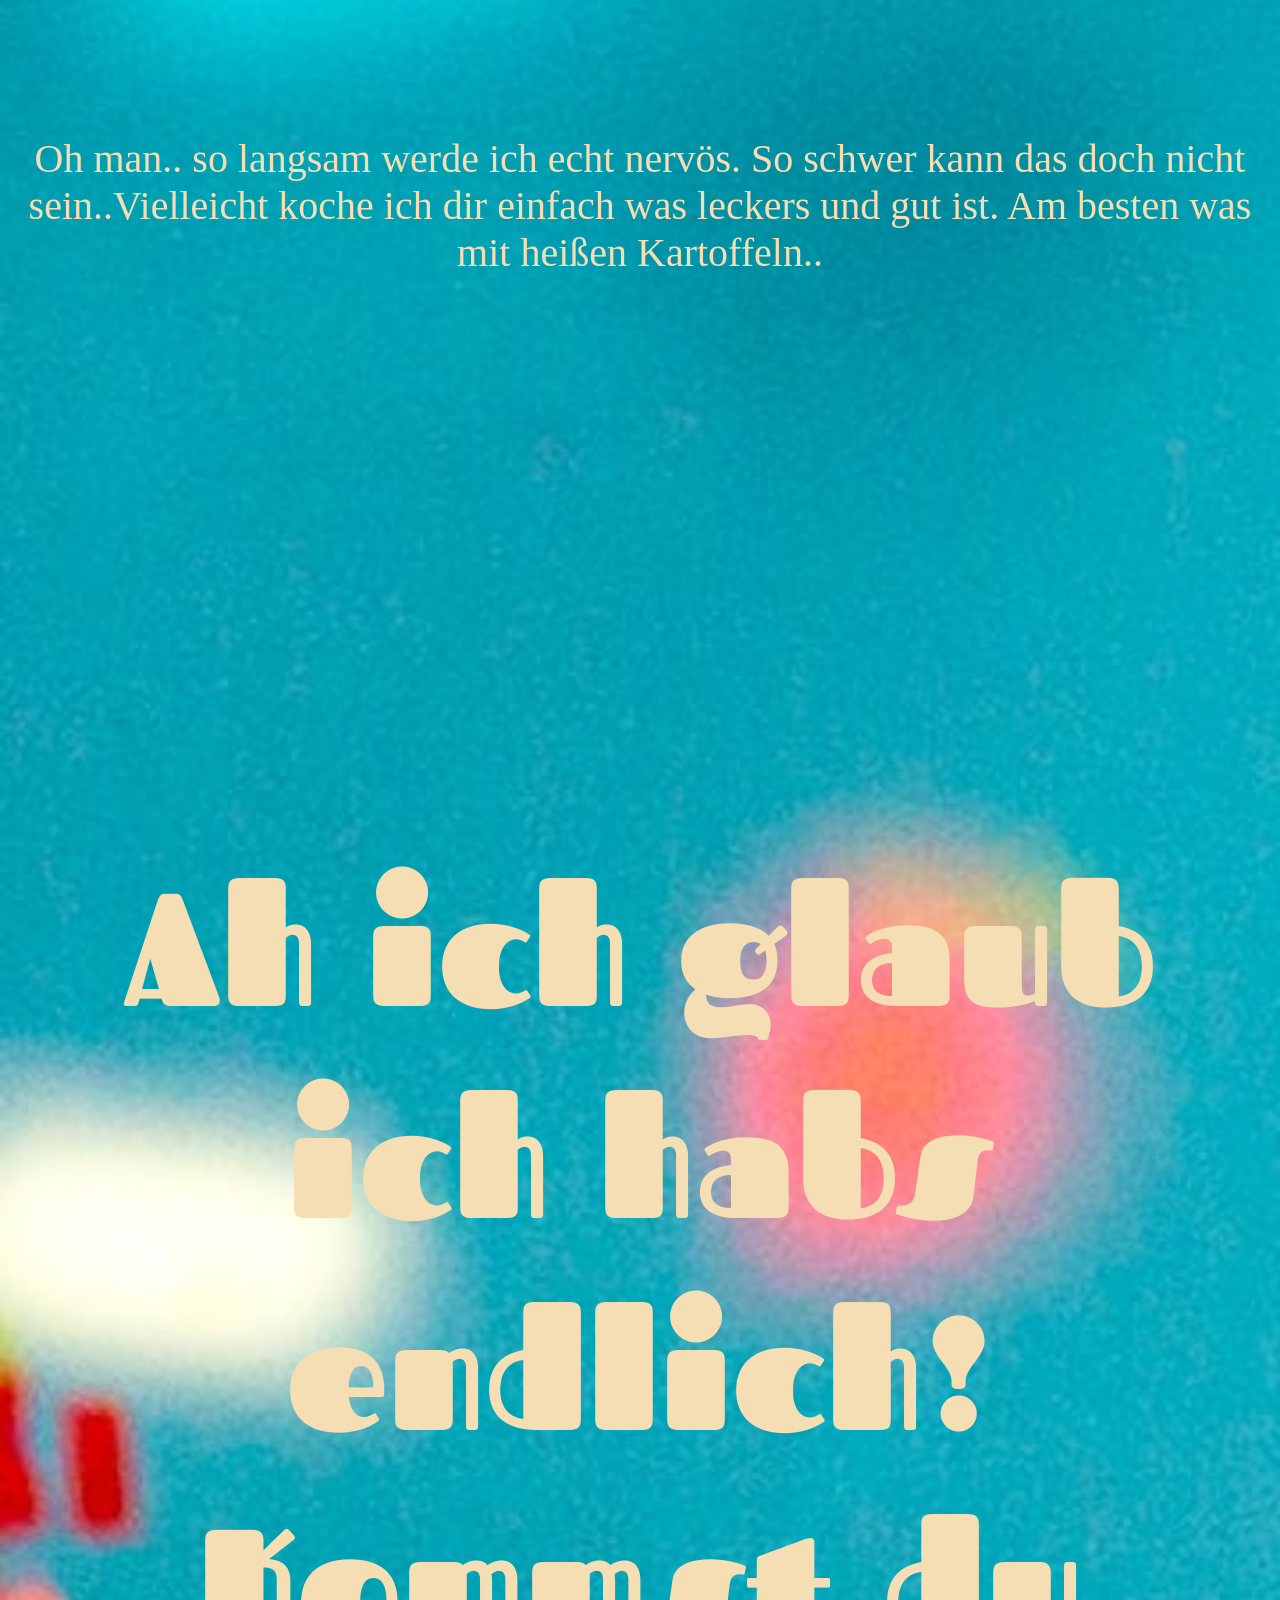
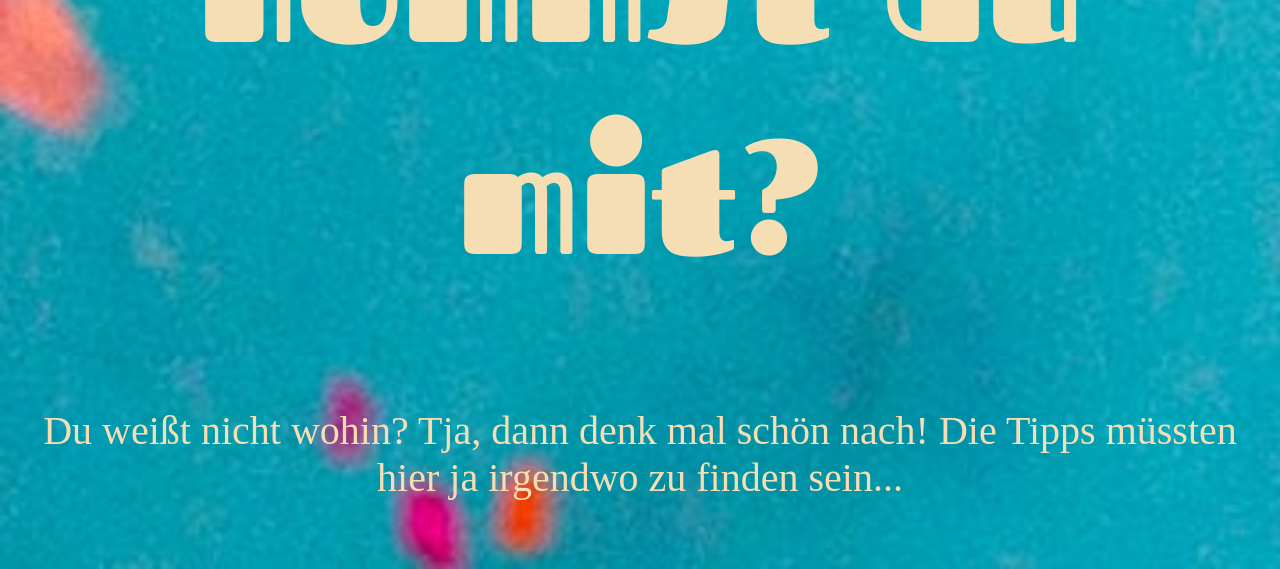
==== commit 2ae1b6f9: "Corrections" ====
--- a/Katjas30igster.html
+++ b/Katjas30igster.html
@@ -17,7 +17,9 @@
   </div>
 
   <div class="gifs">
-    <p>Liebste Katjes! Endlich 30! Ich wünsche Dir, erstmals in digital weil ich heute nicht bei Dir sein kann, auf diesem Wege alles erdenklich Gute. Auf die nächsten 30 Jahre, die hoffentlich voll sind mit erfüllten Wünschen, die Du Dir heute noch erträumst! 10000 Bussis Kim</p>
+    <p>Liebste Katjes! Endlich 30! </p>
+    <br>
+    <p>Ich wünsche Dir, erstmals in digital weil ich heute nicht bei Dir sein kann, auf diesem Wege alles erdenklich Gute. Auf die nächsten 30 Jahre, die hoffentlich voll sind mit erfüllten Wünschen, die Du Dir heute noch erträumst! 10000 Bussis Kim</p>
     <iframe src="https://giphy.com/embed/TiDCLLG0VNyPbTI7Pm" width="480" height="270" frameBorder="0" class="giphy-embed" allowFullScreen></iframe>
     <br>
     <iframe src="https://giphy.com/embed/FDHDP7DREKSlYtHm43" width="384" height="480" frameBorder="0" class="giphy-embed" allowFullScreen></iframe>
